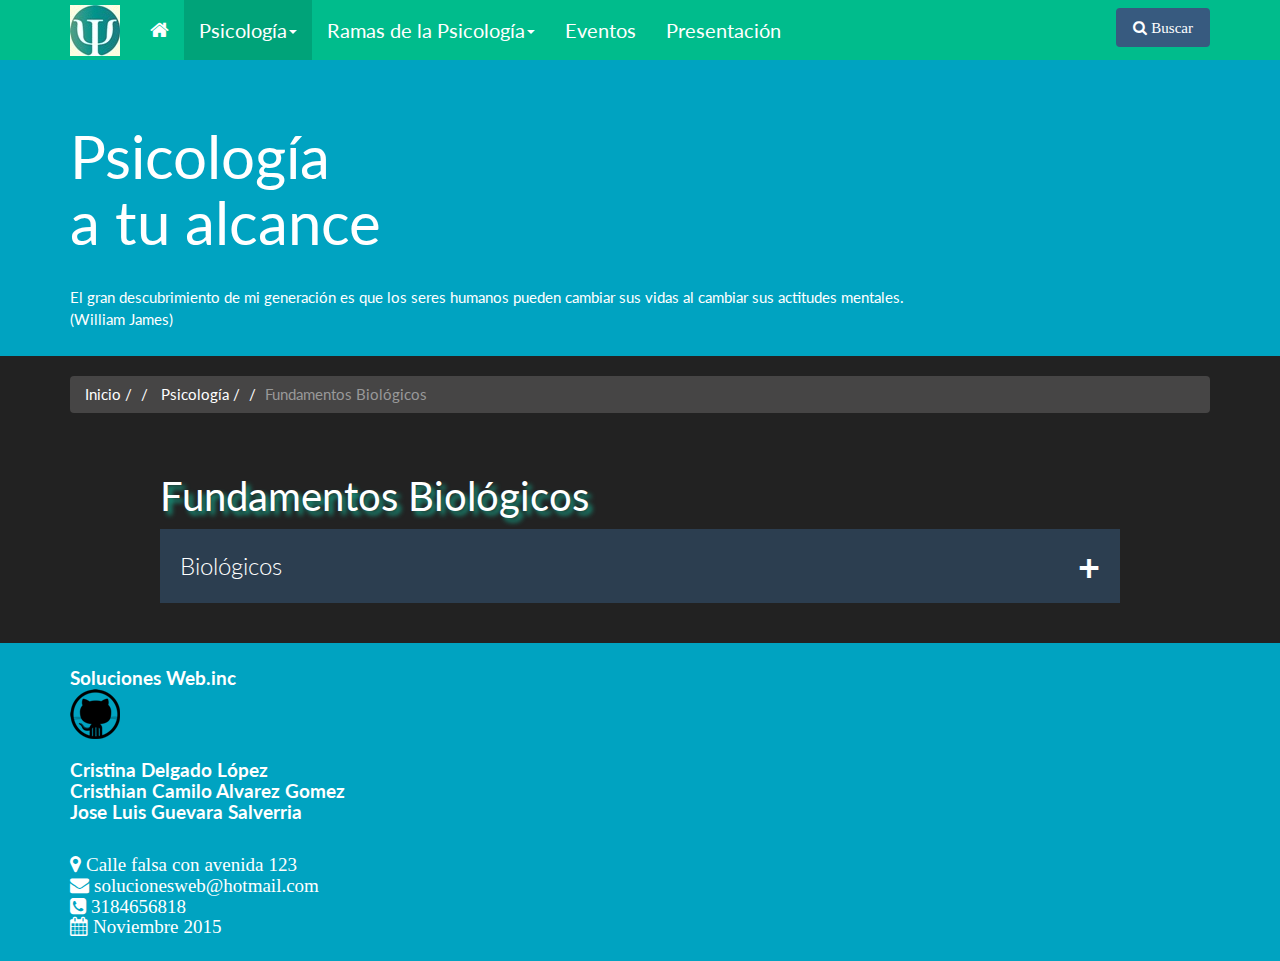
==== vistas/Psicologia/Biologicos.html @ c5c9f01e "detalles" ====
../<!DOCTYPE html>
<html lang="es">
  <head>
    <meta charset="utf-8">
    <meta http-equiv="X-UA-Compatible" content="IE=edge">
    <meta name="viewport" content="width=device-width, initial-scale=1">

    <title>Psicología a tu alcance</title>

    <meta name="description" content="proyecto multimedia">
    <meta name="author" content="Tina, Cristhian, Jose">

    <!--<link href="css/bootstrap.min.css" rel="stylesheet">-->
    <link href="../../css/darly.css" rel="stylesheet">
    <link href="../../css/estilo.css" rel="stylesheet">
    <link href="../../font-awesome/css/font-awesome.min.css" rel="stylesheet">

    <script src="../../js/jquery.min.js"></script>
    <script src="../../js/bootstrap.min.js"></script>
    <script src="../../js/scripts.js"></script>




  </head>
  <body>
  	<header>
  		<nav class="navbar navbar-default navbar-inverse navbar-fixed-top" role="navigation">

  			<div class="container">
				<div class="navbar-header">
					 
					<button type="button" class="navbar-toggle" data-toggle="collapse" data-target="#navegacion-MM">
						 <span class="sr-only">Desplegar/Ocultar Menú</span>
						 <span class="icon-bar"></span>
						 <span class="icon-bar"></span>
						 <span class="icon-bar"></span>
						 <span class="icon-bar"></span>
					</button> 
					<a class="navbar-brand" class="active" href="#"><img style="max-width:100px; margin-top: -15px;" alt="Psicología a tu alcance" src="../../imagenes/este.jpg"></a>
				</div>
				<!--inicio de menu-->

				<div class="collapse navbar-collapse" id="navegacion-MM">
					<ul class="nav navbar-nav">

						<li >
							<a href="../../index.html"><span class= "fa fa-home"></span></a>

						</li>
						
						<li class="dropdown active">
							 <a href="#" class="dropdown-toggle" data-toggle="dropdown">Psicología<strong class="caret"></strong></a>
							<ul class="dropdown-menu">
								<li>
									<a href="Definicion.html">Definición</a>
								</li>
								<li>
									<a href="Historia.html">Fundamentos Históricos</a>
								</li>
								<li class="active">
									<a href="Biologicos.html">Fundamentos Biológicos</a>

								</li>
								<li>
									<a href="Filosoficos.html">Fundamentos Filosóficos</a>
									
								</li>
								<li>
									<a href="Glosario.html">Glosario</a>
									
								</li>

							</ul>
						</li>
						<li class="dropdown">
							 <a href="#" class="dropdown-toggle" data-toggle="dropdown">Ramas de la Psicología<strong class="caret"></strong></a>
							<ul class="dropdown-menu">
								<li>
									<a href="../Ramas/Social.html">Social</a>
								</li>
								
								<li>
									<a href="../Ramas/Educativa.html">Educativa</a>
								</li>
								<li>
									<a href="../Ramas/Clinica.html">Clínica</a>
								</li>
								<li>
									<a href="../Ramas/Organizacional.html">Organizacional</a>
								</li>
							</ul>
						</li>

						<li class="">
							<a href="../Eventos.html">Eventos</a>
						</li>
						<li>
							<a href="../Presentacion.html">Presentación</a>
						</li>

					</ul>
					<form action="../../buscador/buscar.html" class="navbar-form navbar-right" role="search">
						<button type="submit" class="btn btn-primary ">
							<span class= "fa fa-search"> Buscar</span>
						</button>
					</form>
					
				</div>
			</div>

		</nav>


				<!--jumbotron-->
    <section class= "jumbotron1">
    	<div class= "container">
        
				<h1 class="titulo-blog"><br>
					Psicología 
					<br>a tu alcance
				</h1>
				<p>
					<br>
					El gran descubrimiento de mi generación es que los seres humanos pueden cambiar sus vidas al cambiar sus actitudes mentales.
					<br> (William James)
                </p>
               </div>
    </section>


             <!--migas de pan-->
                 <div class="main container"> 
                 	<div class="row">
                 		<section class="posts col-md-12">
                 			<div class="migadepan">
                 				<ol class="breadcrumb">
                 					<li>
             					       <a href="../../index.html">Inicio</a> <span class="divider">/</span>
             				       </li>
             				        <li>
             					       <a href="#">Psicología</a> <span class="divider">/</span>
             				       </li>
             				       <li class="active">Fundamentos Biológicos</li>
             
                 			</div>
                 		</section>
                 	</div>
                 </div>


			
                 <div id="container-main">
             <h1>Fundamentos Biológicos</h1>

           <div class="accordion-container">
               <a href="#" class="accordion-titulo">Biológicos<span class="toggle-icon"></span></a>
               <div class="accordion-content">
                  <img src="http://www.falconmasters.com/elementos-web/acordeon-desplegable-html-css-javascript/" alt=""/>
                  <p style="text-align: justify;">

                    
                   </p>
               </div>  
           </div>    
         
         </div>

                  <!---->
<section class= "jumbotron1">
   <footer>  
   	<div class="container">
   		<div class="row">
   			<div class="col-xs-6">
   				
   			<h4>
   			 <strong>Soluciones Web.inc<br></strong> 
		     <strong> <img alt="holas" src="../../imagenes/blacktocat.png">
          <p>
            <br> Cristina Delgado López
   			    <br> Cristhian Camilo Alvarez Gomez
   			    <br> Jose Luis Guevara Salverria
   			    </p>
   		     </strong>
		     <strong><br> <i class="fa fa-map-marker"> Calle falsa con avenida 123</i></strong>
		     <strong><br> <i class="fa fa-envelope"> solucionesweb@hotmail.com</i> </strong>
		     <strong><br> <i class="fa fa-phone-square"> 3184656818 </i> </strong>
		     <strong><br> <i class="fa fa-calendar"> Noviembre 2015 </i></strong>
	      <br>
      </h4>
	      </div>
   		</div>
   	</div>

   </fotter>
 </section>




      </body>
</html>
---- css/darly.css ----
@import url("https://fonts.googleapis.com/css?family=Lato:400,700,400italic");/*!
 * bootswatch v3.3.5
 * Homepage: http://bootswatch.com
 * Copyright 2012-2015 Thomas Park
 * Licensed under MIT
 * Based on Bootstrap
*//*!
 * Bootstrap v3.3.5 (http://getbootstrap.com)
 * Copyright 2011-2015 Twitter, Inc.
 * Licensed under MIT (https://github.com/twbs/bootstrap/blob/master/LICENSE)
 *//*! normalize.css v3.0.3 | MIT License | github.com/necolas/normalize.css */html{font-family:sans-serif;-ms-text-size-adjust:100%;-webkit-text-size-adjust:100%}body{margin:0}article,aside,details,figcaption,figure,footer,header,hgroup,main,menu,nav,section,summary{display:block}audio,canvas,progress,video{display:inline-block;vertical-align:baseline}audio:not([controls]){display:none;height:0}[hidden],template{display:none}a{background-color:transparent}a:active,a:hover{outline:0}abbr[title]{border-bottom:1px dotted}b,strong{font-weight:bold}dfn{font-style:italic}h1{font-size:2em;margin:0.67em 0}mark{background:#ff0;color:#000}small{font-size:80%}sub,sup{font-size:75%;line-height:0;position:relative;vertical-align:baseline}sup{top:-0.5em}sub{bottom:-0.25em}img{border:0}svg:not(:root){overflow:hidden}figure{margin:1em 40px}hr{-webkit-box-sizing:content-box;-moz-box-sizing:content-box;box-sizing:content-box;height:0}pre{overflow:auto}code,kbd,pre,samp{font-family:monospace, monospace;font-size:1em}button,input,optgroup,select,textarea{color:inherit;font:inherit;margin:0}button{overflow:visible}button,select{text-transform:none}button,html input[type="button"],input[type="reset"],input[type="submit"]{-webkit-appearance:button;cursor:pointer}button[disabled],html input[disabled]{cursor:default}button::-moz-focus-inner,input::-moz-focus-inner{border:0;padding:0}input{line-height:normal}input[type="checkbox"],input[type="radio"]{-webkit-box-sizing:border-box;-moz-box-sizing:border-box;box-sizing:border-box;padding:0}input[type="number"]::-webkit-inner-spin-button,input[type="number"]::-webkit-outer-spin-button{height:auto}input[type="search"]{-webkit-appearance:textfield;-webkit-box-sizing:content-box;-moz-box-sizing:content-box;box-sizing:content-box}input[type="search"]::-webkit-search-cancel-button,input[type="search"]::-webkit-search-decoration{-webkit-appearance:none}fieldset{border:1px solid #c0c0c0;margin:0 2px;padding:0.35em 0.625em 0.75em}legend{border:0;padding:0}textarea{overflow:auto}optgroup{font-weight:bold}table{border-collapse:collapse;border-spacing:0}td,th{padding:0}/*! Source: https://github.com/h5bp/html5-boilerplate/blob/master/src/css/main.css */@media print{*,*:before,*:after{background:transparent !important;color:#000 !important;-webkit-box-shadow:none !important;box-shadow:none !important;text-shadow:none !important}a,a:visited{text-decoration:underline}a[href]:after{content:" (" attr(href) ")"}abbr[title]:after{content:" (" attr(title) ")"}a[href^="#"]:after,a[href^="javascript:"]:after{content:""}pre,blockquote{border:1px solid #999;page-break-inside:avoid}thead{display:table-header-group}tr,img{page-break-inside:avoid}img{max-width:100% !important}p,h2,h3{orphans:3;widows:3}h2,h3{page-break-after:avoid}.navbar{display:none}.btn>.caret,.dropup>.btn>.caret{border-top-color:#000 !important}.label{border:1px solid #000}.table{border-collapse:collapse !important}.table td,.table th{background-color:#fff !important}.table-bordered th,.table-bordered td{border:1px solid #ddd !important}}@font-face{font-family:'Glyphicons Halflings';src:url('../fonts/glyphicons-halflings-regular.eot');src:url('../fonts/glyphicons-halflings-regular.eot?#iefix') format('embedded-opentype'),url('../fonts/glyphicons-halflings-regular.woff2') format('woff2'),url('../fonts/glyphicons-halflings-regular.woff') format('woff'),url('../fonts/glyphicons-halflings-regular.ttf') format('truetype'),url('../fonts/glyphicons-halflings-regular.svg#glyphicons_halflingsregular') format('svg')}.glyphicon{position:relative;top:1px;display:inline-block;font-family:'Glyphicons Halflings';font-style:normal;font-weight:normal;line-height:1;-webkit-font-smoothing:antialiased;-moz-osx-font-smoothing:grayscale}.glyphicon-asterisk:before{content:"\2a"}.glyphicon-plus:before{content:"\2b"}.glyphicon-euro:before,.glyphicon-eur:before{content:"\20ac"}.glyphicon-minus:before{content:"\2212"}.glyphicon-cloud:before{content:"\2601"}.glyphicon-envelope:before{content:"\2709"}.glyphicon-pencil:before{content:"\270f"}.glyphicon-glass:before{content:"\e001"}.glyphicon-music:before{content:"\e002"}.glyphicon-search:before{content:"\e003"}.glyphicon-heart:before{content:"\e005"}.glyphicon-star:before{content:"\e006"}.glyphicon-star-empty:before{content:"\e007"}.glyphicon-user:before{content:"\e008"}.glyphicon-film:before{content:"\e009"}.glyphicon-th-large:before{content:"\e010"}.glyphicon-th:before{content:"\e011"}.glyphicon-th-list:before{content:"\e012"}.glyphicon-ok:before{content:"\e013"}.glyphicon-remove:before{content:"\e014"}.glyphicon-zoom-in:before{content:"\e015"}.glyphicon-zoom-out:before{content:"\e016"}.glyphicon-off:before{content:"\e017"}.glyphicon-signal:before{content:"\e018"}.glyphicon-cog:before{content:"\e019"}.glyphicon-trash:before{content:"\e020"}.glyphicon-home:before{content:"\e021"}.glyphicon-file:before{content:"\e022"}.glyphicon-time:before{content:"\e023"}.glyphicon-road:before{content:"\e024"}.glyphicon-download-alt:before{content:"\e025"}.glyphicon-download:before{content:"\e026"}.glyphicon-upload:before{content:"\e027"}.glyphicon-inbox:before{content:"\e028"}.glyphicon-play-circle:before{content:"\e029"}.glyphicon-repeat:before{content:"\e030"}.glyphicon-refresh:before{content:"\e031"}.glyphicon-list-alt:before{content:"\e032"}.glyphicon-lock:before{content:"\e033"}.glyphicon-flag:before{content:"\e034"}.glyphicon-headphones:before{content:"\e035"}.glyphicon-volume-off:before{content:"\e036"}.glyphicon-volume-down:before{content:"\e037"}.glyphicon-volume-up:before{content:"\e038"}.glyphicon-qrcode:before{content:"\e039"}.glyphicon-barcode:before{content:"\e040"}.glyphicon-tag:before{content:"\e041"}.glyphicon-tags:before{content:"\e042"}.glyphicon-book:before{content:"\e043"}.glyphicon-bookmark:before{content:"\e044"}.glyphicon-print:before{content:"\e045"}.glyphicon-camera:before{content:"\e046"}.glyphicon-font:before{content:"\e047"}.glyphicon-bold:before{content:"\e048"}.glyphicon-italic:before{content:"\e049"}.glyphicon-text-height:before{content:"\e050"}.glyphicon-text-width:before{content:"\e051"}.glyphicon-align-left:before{content:"\e052"}.glyphicon-align-center:before{content:"\e053"}.glyphicon-align-right:before{content:"\e054"}.glyphicon-align-justify:before{content:"\e055"}.glyphicon-list:before{content:"\e056"}.glyphicon-indent-left:before{content:"\e057"}.glyphicon-indent-right:before{content:"\e058"}.glyphicon-facetime-video:before{content:"\e059"}.glyphicon-picture:before{content:"\e060"}.glyphicon-map-marker:before{content:"\e062"}.glyphicon-adjust:before{content:"\e063"}.glyphicon-tint:before{content:"\e064"}.glyphicon-edit:before{content:"\e065"}.glyphicon-share:before{content:"\e066"}.glyphicon-check:before{content:"\e067"}.glyphicon-move:before{content:"\e068"}.glyphicon-step-backward:before{content:"\e069"}.glyphicon-fast-backward:before{content:"\e070"}.glyphicon-backward:before{content:"\e071"}.glyphicon-play:before{content:"\e072"}.glyphicon-pause:before{content:"\e073"}.glyphicon-stop:before{content:"\e074"}.glyphicon-forward:before{content:"\e075"}.glyphicon-fast-forward:before{content:"\e076"}.glyphicon-step-forward:before{content:"\e077"}.glyphicon-eject:before{content:"\e078"}.glyphicon-chevron-left:before{content:"\e079"}.glyphicon-chevron-right:before{content:"\e080"}.glyphicon-plus-sign:before{content:"\e081"}.glyphicon-minus-sign:before{content:"\e082"}.glyphicon-remove-sign:before{content:"\e083"}.glyphicon-ok-sign:before{content:"\e084"}.glyphicon-question-sign:before{content:"\e085"}.glyphicon-info-sign:before{content:"\e086"}.glyphicon-screenshot:before{content:"\e087"}.glyphicon-remove-circle:before{content:"\e088"}.glyphicon-ok-circle:before{content:"\e089"}.glyphicon-ban-circle:before{content:"\e090"}.glyphicon-arrow-left:before{content:"\e091"}.glyphicon-arrow-right:before{content:"\e092"}.glyphicon-arrow-up:before{content:"\e093"}.glyphicon-arrow-down:before{content:"\e094"}.glyphicon-share-alt:before{content:"\e095"}.glyphicon-resize-full:before{content:"\e096"}.glyphicon-resize-small:before{content:"\e097"}.glyphicon-exclamation-sign:before{content:"\e101"}.glyphicon-gift:before{content:"\e102"}.glyphicon-leaf:before{content:"\e103"}.glyphicon-fire:before{content:"\e104"}.glyphicon-eye-open:before{content:"\e105"}.glyphicon-eye-close:before{content:"\e106"}.glyphicon-warning-sign:before{content:"\e107"}.glyphicon-plane:before{content:"\e108"}.glyphicon-calendar:before{content:"\e109"}.glyphicon-random:before{content:"\e110"}.glyphicon-comment:before{content:"\e111"}.glyphicon-magnet:before{content:"\e112"}.glyphicon-chevron-up:before{content:"\e113"}.glyphicon-chevron-down:before{content:"\e114"}.glyphicon-retweet:before{content:"\e115"}.glyphicon-shopping-cart:before{content:"\e116"}.glyphicon-folder-close:before{content:"\e117"}.glyphicon-folder-open:before{content:"\e118"}.glyphicon-resize-vertical:before{content:"\e119"}.glyphicon-resize-horizontal:before{content:"\e120"}.glyphicon-hdd:before{content:"\e121"}.glyphicon-bullhorn:before{content:"\e122"}.glyphicon-bell:before{content:"\e123"}.glyphicon-certificate:before{content:"\e124"}.glyphicon-thumbs-up:before{content:"\e125"}.glyphicon-thumbs-down:before{content:"\e126"}.glyphicon-hand-right:before{content:"\e127"}.glyphicon-hand-left:before{content:"\e128"}.glyphicon-hand-up:before{content:"\e129"}.glyphicon-hand-down:before{content:"\e130"}.glyphicon-circle-arrow-right:before{content:"\e131"}.glyphicon-circle-arrow-left:before{content:"\e132"}.glyphicon-circle-arrow-up:before{content:"\e133"}.glyphicon-circle-arrow-down:before{content:"\e134"}.glyphicon-globe:before{content:"\e135"}.glyphicon-wrench:before{content:"\e136"}.glyphicon-tasks:before{content:"\e137"}.glyphicon-filter:before{content:"\e138"}.glyphicon-briefcase:before{content:"\e139"}.glyphicon-fullscreen:before{content:"\e140"}.glyphicon-dashboard:before{content:"\e141"}.glyphicon-paperclip:before{content:"\e142"}.glyphicon-heart-empty:before{content:"\e143"}.glyphicon-link:before{content:"\e144"}.glyphicon-phone:before{content:"\e145"}.glyphicon-pushpin:before{content:"\e146"}.glyphicon-usd:before{content:"\e148"}.glyphicon-gbp:before{content:"\e149"}.glyphicon-sort:before{content:"\e150"}.glyphicon-sort-by-alphabet:before{content:"\e151"}.glyphicon-sort-by-alphabet-alt:before{content:"\e152"}.glyphicon-sort-by-order:before{content:"\e153"}.glyphicon-sort-by-order-alt:before{content:"\e154"}.glyphicon-sort-by-attributes:before{content:"\e155"}.glyphicon-sort-by-attributes-alt:before{content:"\e156"}.glyphicon-unchecked:before{content:"\e157"}.glyphicon-expand:before{content:"\e158"}.glyphicon-collapse-down:before{content:"\e159"}.glyphicon-collapse-up:before{content:"\e160"}.glyphicon-log-in:before{content:"\e161"}.glyphicon-flash:before{content:"\e162"}.glyphicon-log-out:before{content:"\e163"}.glyphicon-new-window:before{content:"\e164"}.glyphicon-record:before{content:"\e165"}.glyphicon-save:before{content:"\e166"}.glyphicon-open:before{content:"\e167"}.glyphicon-saved:before{content:"\e168"}.glyphicon-import:before{content:"\e169"}.glyphicon-export:before{content:"\e170"}.glyphicon-send:before{content:"\e171"}.glyphicon-floppy-disk:before{content:"\e172"}.glyphicon-floppy-saved:before{content:"\e173"}.glyphicon-floppy-remove:before{content:"\e174"}.glyphicon-floppy-save:before{content:"\e175"}.glyphicon-floppy-open:before{content:"\e176"}.glyphicon-credit-card:before{content:"\e177"}.glyphicon-transfer:before{content:"\e178"}.glyphicon-cutlery:before{content:"\e179"}.glyphicon-header:before{content:"\e180"}.glyphicon-compressed:before{content:"\e181"}.glyphicon-earphone:before{content:"\e182"}.glyphicon-phone-alt:before{content:"\e183"}.glyphicon-tower:before{content:"\e184"}.glyphicon-stats:before{content:"\e185"}.glyphicon-sd-video:before{content:"\e186"}.glyphicon-hd-video:before{content:"\e187"}.glyphicon-subtitles:before{content:"\e188"}.glyphicon-sound-stereo:before{content:"\e189"}.glyphicon-sound-dolby:before{content:"\e190"}.glyphicon-sound-5-1:before{content:"\e191"}.glyphicon-sound-6-1:before{content:"\e192"}.glyphicon-sound-7-1:before{content:"\e193"}.glyphicon-copyright-mark:before{content:"\e194"}.glyphicon-registration-mark:before{content:"\e195"}.glyphicon-cloud-download:before{content:"\e197"}.glyphicon-cloud-upload:before{content:"\e198"}.glyphicon-tree-conifer:before{content:"\e199"}.glyphicon-tree-deciduous:before{content:"\e200"}.glyphicon-cd:before{content:"\e201"}.glyphicon-save-file:before{content:"\e202"}.glyphicon-open-file:before{content:"\e203"}.glyphicon-level-up:before{content:"\e204"}.glyphicon-copy:before{content:"\e205"}.glyphicon-paste:before{content:"\e206"}.glyphicon-alert:before{content:"\e209"}.glyphicon-equalizer:before{content:"\e210"}.glyphicon-king:before{content:"\e211"}.glyphicon-queen:before{content:"\e212"}.glyphicon-pawn:before{content:"\e213"}.glyphicon-bishop:before{content:"\e214"}.glyphicon-knight:before{content:"\e215"}.glyphicon-baby-formula:before{content:"\e216"}.glyphicon-tent:before{content:"\26fa"}.glyphicon-blackboard:before{content:"\e218"}.glyphicon-bed:before{content:"\e219"}.glyphicon-apple:before{content:"\f8ff"}.glyphicon-erase:before{content:"\e221"}.glyphicon-hourglass:before{content:"\231b"}.glyphicon-lamp:before{content:"\e223"}.glyphicon-duplicate:before{content:"\e224"}.glyphicon-piggy-bank:before{content:"\e225"}.glyphicon-scissors:before{content:"\e226"}.glyphicon-bitcoin:before{content:"\e227"}.glyphicon-btc:before{content:"\e227"}.glyphicon-xbt:before{content:"\e227"}.glyphicon-yen:before{content:"\00a5"}.glyphicon-jpy:before{content:"\00a5"}.glyphicon-ruble:before{content:"\20bd"}.glyphicon-rub:before{content:"\20bd"}.glyphicon-scale:before{content:"\e230"}.glyphicon-ice-lolly:before{content:"\e231"}.glyphicon-ice-lolly-tasted:before{content:"\e232"}.glyphicon-education:before{content:"\e233"}.glyphicon-option-horizontal:before{content:"\e234"}.glyphicon-option-vertical:before{content:"\e235"}.glyphicon-menu-hamburger:before{content:"\e236"}.glyphicon-modal-window:before{content:"\e237"}.glyphicon-oil:before{content:"\e238"}.glyphicon-grain:before{content:"\e239"}.glyphicon-sunglasses:before{content:"\e240"}.glyphicon-text-size:before{content:"\e241"}.glyphicon-text-color:before{content:"\e242"}.glyphicon-text-background:before{content:"\e243"}.glyphicon-object-align-top:before{content:"\e244"}.glyphicon-object-align-bottom:before{content:"\e245"}.glyphicon-object-align-horizontal:before{content:"\e246"}.glyphicon-object-align-left:before{content:"\e247"}.glyphicon-object-align-vertical:before{content:"\e248"}.glyphicon-object-align-right:before{content:"\e249"}.glyphicon-triangle-right:before{content:"\e250"}.glyphicon-triangle-left:before{content:"\e251"}.glyphicon-triangle-bottom:before{content:"\e252"}.glyphicon-triangle-top:before{content:"\e253"}.glyphicon-console:before{content:"\e254"}.glyphicon-superscript:before{content:"\e255"}.glyphicon-subscript:before{content:"\e256"}.glyphicon-menu-left:before{content:"\e257"}.glyphicon-menu-right:before{content:"\e258"}.glyphicon-menu-down:before{content:"\e259"}.glyphicon-menu-up:before{content:"\e260"}*{-webkit-box-sizing:border-box;-moz-box-sizing:border-box;box-sizing:border-box}*:before,*:after{-webkit-box-sizing:border-box;-moz-box-sizing:border-box;box-sizing:border-box}html{font-size:10px;-webkit-tap-highlight-color:rgba(0,0,0,0)}body{font-family:"Lato","Helvetica Neue",Helvetica,Arial,sans-serif;font-size:15px;line-height:1.42857143;color:#ffffff;background-color:#222222}input,button,select,textarea{font-family:inherit;font-size:inherit;line-height:inherit}a{color:#0ce3ac;text-decoration:none}a:hover,a:focus{color:#0ce3ac;text-decoration:underline}a:focus{outline:thin dotted;outline:5px auto -webkit-focus-ring-color;outline-offset:-2px}figure{margin:0}img{vertical-align:middle}.img-responsive,.thumbnail>img,.thumbnail a>img,.carousel-inner>.item>img,.carousel-inner>.item>a>img{display:block;max-width:100%;height:auto}.img-rounded{border-radius:6px}.img-thumbnail{padding:2px;line-height:1.42857143;background-color:#222222;border:1px solid #464545;border-radius:4px;-webkit-transition:all .2s ease-in-out;-o-transition:all .2s ease-in-out;transition:all .2s ease-in-out;display:inline-block;max-width:100%;height:auto}.img-circle{border-radius:50%}hr{margin-top:21px;margin-bottom:21px;border:0;border-top:1px solid #464545}.sr-only{position:absolute;width:1px;height:1px;margin:-1px;padding:0;overflow:hidden;clip:rect(0, 0, 0, 0);border:0}.sr-only-focusable:active,.sr-only-focusable:focus{position:static;width:auto;height:auto;margin:0;overflow:visible;clip:auto}[role="button"]{cursor:pointer}h1,h2,h3,h4,h5,h6,.h1,.h2,.h3,.h4,.h5,.h6{font-family:"Lato","Helvetica Neue",Helvetica,Arial,sans-serif;font-weight:400;line-height:1.1;color:inherit}h1 small,h2 small,h3 small,h4 small,h5 small,h6 small,.h1 small,.h2 small,.h3 small,.h4 small,.h5 small,.h6 small,h1 .small,h2 .small,h3 .small,h4 .small,h5 .small,h6 .small,.h1 .small,.h2 .small,.h3 .small,.h4 .small,.h5 .small,.h6 .small{font-weight:normal;line-height:1;color:#999999}h1,.h1,h2,.h2,h3,.h3{margin-top:21px;margin-bottom:10.5px}h1 small,.h1 small,h2 small,.h2 small,h3 small,.h3 small,h1 .small,.h1 .small,h2 .small,.h2 .small,h3 .small,.h3 .small{font-size:65%}h4,.h4,h5,.h5,h6,.h6{margin-top:10.5px;margin-bottom:10.5px}h4 small,.h4 small,h5 small,.h5 small,h6 small,.h6 small,h4 .small,.h4 .small,h5 .small,.h5 .small,h6 .small,.h6 .small{font-size:75%}h1,.h1{font-size:39px}h2,.h2{font-size:32px}h3,.h3{font-size:26px}h4,.h4{font-size:19px}h5,.h5{font-size:15px}h6,.h6{font-size:13px}p{margin:0 0 10.5px}.lead{margin-bottom:21px;font-size:17px;font-weight:300;line-height:1.4}@media (min-width:768px){.lead{font-size:22.5px}}small,.small{font-size:86%}mark,.mark{background-color:#f39c12;padding:.2em}.text-left{text-align:left}.text-right{text-align:right}.text-center{text-align:center}.text-justify{text-align:justify}.text-nowrap{white-space:nowrap}.text-lowercase{text-transform:lowercase}.text-uppercase{text-transform:uppercase}.text-capitalize{text-transform:capitalize}.text-muted{color:#999999}.text-primary{color:#375a7f}a.text-primary:hover,a.text-primary:focus{color:#28415b}.text-success{color:#ffffff}a.text-success:hover,a.text-success:focus{color:#e6e6e6}.text-info{color:#ffffff}a.text-info:hover,a.text-info:focus{color:#e6e6e6}.text-warning{color:#ffffff}a.text-warning:hover,a.text-warning:focus{color:#e6e6e6}.text-danger{color:#ffffff}a.text-danger:hover,a.text-danger:focus{color:#e6e6e6}.bg-primary{color:#fff;background-color:#375a7f}a.bg-primary:hover,a.bg-primary:focus{background-color:#28415b}.bg-success{background-color:#00bc8c}a.bg-success:hover,a.bg-success:focus{background-color:#008966}.bg-info{background-color:#3498db}a.bg-info:hover,a.bg-info:focus{background-color:#217dbb}.bg-warning{background-color:#f39c12}a.bg-warning:hover,a.bg-warning:focus{background-color:#c87f0a}.bg-danger{background-color:#e74c3c}a.bg-danger:hover,a.bg-danger:focus{background-color:#d62c1a}.page-header{padding-bottom:9.5px;margin:42px 0 21px;border-bottom:1px solid transparent}ul,ol{margin-top:0;margin-bottom:10.5px}ul ul,ol ul,ul ol,ol ol{margin-bottom:0}.list-unstyled{padding-left:0;list-style:none}.list-inline{padding-left:0;list-style:none;margin-left:-5px}.list-inline>li{display:inline-block;padding-left:5px;padding-right:5px}dl{margin-top:0;margin-bottom:21px}dt,dd{line-height:1.42857143}dt{font-weight:bold}dd{margin-left:0}@media (min-width:768px){.dl-horizontal dt{float:left;width:160px;clear:left;text-align:right;overflow:hidden;text-overflow:ellipsis;white-space:nowrap}.dl-horizontal dd{margin-left:180px}}abbr[title],abbr[data-original-title]{cursor:help;border-bottom:1px dotted #999999}.initialism{font-size:90%;text-transform:uppercase}blockquote{padding:10.5px 21px;margin:0 0 21px;font-size:18.75px;border-left:5px solid #464545}blockquote p:last-child,blockquote ul:last-child,blockquote ol:last-child{margin-bottom:0}blockquote footer,blockquote small,blockquote .small{display:block;font-size:80%;line-height:1.42857143;color:#999999}blockquote footer:before,blockquote small:before,blockquote .small:before{content:'\2014 \00A0'}.blockquote-reverse,blockquote.pull-right{padding-right:15px;padding-left:0;border-right:5px solid #464545;border-left:0;text-align:right}.blockquote-reverse footer:before,blockquote.pull-right footer:before,.blockquote-reverse small:before,blockquote.pull-right small:before,.blockquote-reverse .small:before,blockquote.pull-right .small:before{content:''}.blockquote-reverse footer:after,blockquote.pull-right footer:after,.blockquote-reverse small:after,blockquote.pull-right small:after,.blockquote-reverse .small:after,blockquote.pull-right .small:after{content:'\00A0 \2014'}address{margin-bottom:21px;font-style:normal;line-height:1.42857143}code,kbd,pre,samp{font-family:Menlo,Monaco,Consolas,"Courier New",monospace}code{padding:2px 4px;font-size:90%;color:#c7254e;background-color:#f9f2f4;border-radius:4px}kbd{padding:2px 4px;font-size:90%;color:#ffffff;background-color:#333333;border-radius:3px;-webkit-box-shadow:inset 0 -1px 0 rgba(0,0,0,0.25);box-shadow:inset 0 -1px 0 rgba(0,0,0,0.25)}kbd kbd{padding:0;font-size:100%;font-weight:bold;-webkit-box-shadow:none;box-shadow:none}pre{display:block;padding:10px;margin:0 0 10.5px;font-size:14px;line-height:1.42857143;word-break:break-all;word-wrap:break-word;color:#303030;background-color:#ebebeb;border:1px solid #cccccc;border-radius:4px}pre code{padding:0;font-size:inherit;color:inherit;white-space:pre-wrap;background-color:transparent;border-radius:0}.pre-scrollable{max-height:340px;overflow-y:scroll}.container{margin-right:auto;margin-left:auto;padding-left:15px;padding-right:15px}@media (min-width:768px){.container{width:750px}}@media (min-width:992px){.container{width:970px}}@media (min-width:1200px){.container{width:1170px}}.container-fluid{margin-right:auto;margin-left:auto;padding-left:15px;padding-right:15px}.row{margin-left:-15px;margin-right:-15px}.col-xs-1,.col-sm-1,.col-md-1,.col-lg-1,.col-xs-2,.col-sm-2,.col-md-2,.col-lg-2,.col-xs-3,.col-sm-3,.col-md-3,.col-lg-3,.col-xs-4,.col-sm-4,.col-md-4,.col-lg-4,.col-xs-5,.col-sm-5,.col-md-5,.col-lg-5,.col-xs-6,.col-sm-6,.col-md-6,.col-lg-6,.col-xs-7,.col-sm-7,.col-md-7,.col-lg-7,.col-xs-8,.col-sm-8,.col-md-8,.col-lg-8,.col-xs-9,.col-sm-9,.col-md-9,.col-lg-9,.col-xs-10,.col-sm-10,.col-md-10,.col-lg-10,.col-xs-11,.col-sm-11,.col-md-11,.col-lg-11,.col-xs-12,.col-sm-12,.col-md-12,.col-lg-12{position:relative;min-height:1px;padding-left:15px;padding-right:15px}.col-xs-1,.col-xs-2,.col-xs-3,.col-xs-4,.col-xs-5,.col-xs-6,.col-xs-7,.col-xs-8,.col-xs-9,.col-xs-10,.col-xs-11,.col-xs-12{float:left}.col-xs-12{width:100%}.col-xs-11{width:91.66666667%}.col-xs-10{width:83.33333333%}.col-xs-9{width:75%}.col-xs-8{width:66.66666667%}.col-xs-7{width:58.33333333%}.col-xs-6{width:50%}.col-xs-5{width:41.66666667%}.col-xs-4{width:33.33333333%}.col-xs-3{width:25%}.col-xs-2{width:16.66666667%}.col-xs-1{width:8.33333333%}.col-xs-pull-12{right:100%}.col-xs-pull-11{right:91.66666667%}.col-xs-pull-10{right:83.33333333%}.col-xs-pull-9{right:75%}.col-xs-pull-8{right:66.66666667%}.col-xs-pull-7{right:58.33333333%}.col-xs-pull-6{right:50%}.col-xs-pull-5{right:41.66666667%}.col-xs-pull-4{right:33.33333333%}.col-xs-pull-3{right:25%}.col-xs-pull-2{right:16.66666667%}.col-xs-pull-1{right:8.33333333%}.col-xs-pull-0{right:auto}.col-xs-push-12{left:100%}.col-xs-push-11{left:91.66666667%}.col-xs-push-10{left:83.33333333%}.col-xs-push-9{left:75%}.col-xs-push-8{left:66.66666667%}.col-xs-push-7{left:58.33333333%}.col-xs-push-6{left:50%}.col-xs-push-5{left:41.66666667%}.col-xs-push-4{left:33.33333333%}.col-xs-push-3{left:25%}.col-xs-push-2{left:16.66666667%}.col-xs-push-1{left:8.33333333%}.col-xs-push-0{left:auto}.col-xs-offset-12{margin-left:100%}.col-xs-offset-11{margin-left:91.66666667%}.col-xs-offset-10{margin-left:83.33333333%}.col-xs-offset-9{margin-left:75%}.col-xs-offset-8{margin-left:66.66666667%}.col-xs-offset-7{margin-left:58.33333333%}.col-xs-offset-6{margin-left:50%}.col-xs-offset-5{margin-left:41.66666667%}.col-xs-offset-4{margin-left:33.33333333%}.col-xs-offset-3{margin-left:25%}.col-xs-offset-2{margin-left:16.66666667%}.col-xs-offset-1{margin-left:8.33333333%}.col-xs-offset-0{margin-left:0%}@media (min-width:768px){.col-sm-1,.col-sm-2,.col-sm-3,.col-sm-4,.col-sm-5,.col-sm-6,.col-sm-7,.col-sm-8,.col-sm-9,.col-sm-10,.col-sm-11,.col-sm-12{float:left}.col-sm-12{width:100%}.col-sm-11{width:91.66666667%}.col-sm-10{width:83.33333333%}.col-sm-9{width:75%}.col-sm-8{width:66.66666667%}.col-sm-7{width:58.33333333%}.col-sm-6{width:50%}.col-sm-5{width:41.66666667%}.col-sm-4{width:33.33333333%}.col-sm-3{width:25%}.col-sm-2{width:16.66666667%}.col-sm-1{width:8.33333333%}.col-sm-pull-12{right:100%}.col-sm-pull-11{right:91.66666667%}.col-sm-pull-10{right:83.33333333%}.col-sm-pull-9{right:75%}.col-sm-pull-8{right:66.66666667%}.col-sm-pull-7{right:58.33333333%}.col-sm-pull-6{right:50%}.col-sm-pull-5{right:41.66666667%}.col-sm-pull-4{right:33.33333333%}.col-sm-pull-3{right:25%}.col-sm-pull-2{right:16.66666667%}.col-sm-pull-1{right:8.33333333%}.col-sm-pull-0{right:auto}.col-sm-push-12{left:100%}.col-sm-push-11{left:91.66666667%}.col-sm-push-10{left:83.33333333%}.col-sm-push-9{left:75%}.col-sm-push-8{left:66.66666667%}.col-sm-push-7{left:58.33333333%}.col-sm-push-6{left:50%}.col-sm-push-5{left:41.66666667%}.col-sm-push-4{left:33.33333333%}.col-sm-push-3{left:25%}.col-sm-push-2{left:16.66666667%}.col-sm-push-1{left:8.33333333%}.col-sm-push-0{left:auto}.col-sm-offset-12{margin-left:100%}.col-sm-offset-11{margin-left:91.66666667%}.col-sm-offset-10{margin-left:83.33333333%}.col-sm-offset-9{margin-left:75%}.col-sm-offset-8{margin-left:66.66666667%}.col-sm-offset-7{margin-left:58.33333333%}.col-sm-offset-6{margin-left:50%}.col-sm-offset-5{margin-left:41.66666667%}.col-sm-offset-4{margin-left:33.33333333%}.col-sm-offset-3{margin-left:25%}.col-sm-offset-2{margin-left:16.66666667%}.col-sm-offset-1{margin-left:8.33333333%}.col-sm-offset-0{margin-left:0%}}@media (min-width:992px){.col-md-1,.col-md-2,.col-md-3,.col-md-4,.col-md-5,.col-md-6,.col-md-7,.col-md-8,.col-md-9,.col-md-10,.col-md-11,.col-md-12{float:left}.col-md-12{width:100%}.col-md-11{width:91.66666667%}.col-md-10{width:83.33333333%}.col-md-9{width:75%}.col-md-8{width:66.66666667%}.col-md-7{width:58.33333333%}.col-md-6{width:50%}.col-md-5{width:41.66666667%}.col-md-4{width:33.33333333%}.col-md-3{width:25%}.col-md-2{width:16.66666667%}.col-md-1{width:8.33333333%}.col-md-pull-12{right:100%}.col-md-pull-11{right:91.66666667%}.col-md-pull-10{right:83.33333333%}.col-md-pull-9{right:75%}.col-md-pull-8{right:66.66666667%}.col-md-pull-7{right:58.33333333%}.col-md-pull-6{right:50%}.col-md-pull-5{right:41.66666667%}.col-md-pull-4{right:33.33333333%}.col-md-pull-3{right:25%}.col-md-pull-2{right:16.66666667%}.col-md-pull-1{right:8.33333333%}.col-md-pull-0{right:auto}.col-md-push-12{left:100%}.col-md-push-11{left:91.66666667%}.col-md-push-10{left:83.33333333%}.col-md-push-9{left:75%}.col-md-push-8{left:66.66666667%}.col-md-push-7{left:58.33333333%}.col-md-push-6{left:50%}.col-md-push-5{left:41.66666667%}.col-md-push-4{left:33.33333333%}.col-md-push-3{left:25%}.col-md-push-2{left:16.66666667%}.col-md-push-1{left:8.33333333%}.col-md-push-0{left:auto}.col-md-offset-12{margin-left:100%}.col-md-offset-11{margin-left:91.66666667%}.col-md-offset-10{margin-left:83.33333333%}.col-md-offset-9{margin-left:75%}.col-md-offset-8{margin-left:66.66666667%}.col-md-offset-7{margin-left:58.33333333%}.col-md-offset-6{margin-left:50%}.col-md-offset-5{margin-left:41.66666667%}.col-md-offset-4{margin-left:33.33333333%}.col-md-offset-3{margin-left:25%}.col-md-offset-2{margin-left:16.66666667%}.col-md-offset-1{margin-left:8.33333333%}.col-md-offset-0{margin-left:0%}}@media (min-width:1200px){.col-lg-1,.col-lg-2,.col-lg-3,.col-lg-4,.col-lg-5,.col-lg-6,.col-lg-7,.col-lg-8,.col-lg-9,.col-lg-10,.col-lg-11,.col-lg-12{float:left}.col-lg-12{width:100%}.col-lg-11{width:91.66666667%}.col-lg-10{width:83.33333333%}.col-lg-9{width:75%}.col-lg-8{width:66.66666667%}.col-lg-7{width:58.33333333%}.col-lg-6{width:50%}.col-lg-5{width:41.66666667%}.col-lg-4{width:33.33333333%}.col-lg-3{width:25%}.col-lg-2{width:16.66666667%}.col-lg-1{width:8.33333333%}.col-lg-pull-12{right:100%}.col-lg-pull-11{right:91.66666667%}.col-lg-pull-10{right:83.33333333%}.col-lg-pull-9{right:75%}.col-lg-pull-8{right:66.66666667%}.col-lg-pull-7{right:58.33333333%}.col-lg-pull-6{right:50%}.col-lg-pull-5{right:41.66666667%}.col-lg-pull-4{right:33.33333333%}.col-lg-pull-3{right:25%}.col-lg-pull-2{right:16.66666667%}.col-lg-pull-1{right:8.33333333%}.col-lg-pull-0{right:auto}.col-lg-push-12{left:100%}.col-lg-push-11{left:91.66666667%}.col-lg-push-10{left:83.33333333%}.col-lg-push-9{left:75%}.col-lg-push-8{left:66.66666667%}.col-lg-push-7{left:58.33333333%}.col-lg-push-6{left:50%}.col-lg-push-5{left:41.66666667%}.col-lg-push-4{left:33.33333333%}.col-lg-push-3{left:25%}.col-lg-push-2{left:16.66666667%}.col-lg-push-1{left:8.33333333%}.col-lg-push-0{left:auto}.col-lg-offset-12{margin-left:100%}.col-lg-offset-11{margin-left:91.66666667%}.col-lg-offset-10{margin-left:83.33333333%}.col-lg-offset-9{margin-left:75%}.col-lg-offset-8{margin-left:66.66666667%}.col-lg-offset-7{margin-left:58.33333333%}.col-lg-offset-6{margin-left:50%}.col-lg-offset-5{margin-left:41.66666667%}.col-lg-offset-4{margin-left:33.33333333%}.col-lg-offset-3{margin-left:25%}.col-lg-offset-2{margin-left:16.66666667%}.col-lg-offset-1{margin-left:8.33333333%}.col-lg-offset-0{margin-left:0%}}table{background-color:transparent}caption{padding-top:8px;padding-bottom:8px;color:#999999;text-align:left}th{text-align:left}.table{width:100%;max-width:100%;margin-bottom:21px}.table>thead>tr>th,.table>tbody>tr>th,.table>tfoot>tr>th,.table>thead>tr>td,.table>tbody>tr>td,.table>tfoot>tr>td{padding:8px;line-height:1.42857143;vertical-align:top;border-top:1px solid #464545}.table>thead>tr>th{vertical-align:bottom;border-bottom:2px solid #464545}.table>caption+thead>tr:first-child>th,.table>colgroup+thead>tr:first-child>th,.table>thead:first-child>tr:first-child>th,.table>caption+thead>tr:first-child>td,.table>colgroup+thead>tr:first-child>td,.table>thead:first-child>tr:first-child>td{border-top:0}.table>tbody+tbody{border-top:2px solid #464545}.table .table{background-color:#222222}.table-condensed>thead>tr>th,.table-condensed>tbody>tr>th,.table-condensed>tfoot>tr>th,.table-condensed>thead>tr>td,.table-condensed>tbody>tr>td,.table-condensed>tfoot>tr>td{padding:5px}.table-bordered{border:1px solid #464545}.table-bordered>thead>tr>th,.table-bordered>tbody>tr>th,.table-bordered>tfoot>tr>th,.table-bordered>thead>tr>td,.table-bordered>tbody>tr>td,.table-bordered>tfoot>tr>td{border:1px solid #464545}.table-bordered>thead>tr>th,.table-bordered>thead>tr>td{border-bottom-width:2px}.table-striped>tbody>tr:nth-of-type(odd){background-color:#3d3d3d}.table-hover>tbody>tr:hover{background-color:#464545}table col[class*="col-"]{position:static;float:none;display:table-column}table td[class*="col-"],table th[class*="col-"]{position:static;float:none;display:table-cell}.table>thead>tr>td.active,.table>tbody>tr>td.active,.table>tfoot>tr>td.active,.table>thead>tr>th.active,.table>tbody>tr>th.active,.table>tfoot>tr>th.active,.table>thead>tr.active>td,.table>tbody>tr.active>td,.table>tfoot>tr.active>td,.table>thead>tr.active>th,.table>tbody>tr.active>th,.table>tfoot>tr.active>th{background-color:#464545}.table-hover>tbody>tr>td.active:hover,.table-hover>tbody>tr>th.active:hover,.table-hover>tbody>tr.active:hover>td,.table-hover>tbody>tr:hover>.active,.table-hover>tbody>tr.active:hover>th{background-color:#393838}.table>thead>tr>td.success,.table>tbody>tr>td.success,.table>tfoot>tr>td.success,.table>thead>tr>th.success,.table>tbody>tr>th.success,.table>tfoot>tr>th.success,.table>thead>tr.success>td,.table>tbody>tr.success>td,.table>tfoot>tr.success>td,.table>thead>tr.success>th,.table>tbody>tr.success>th,.table>tfoot>tr.success>th{background-color:#00bc8c}.table-hover>tbody>tr>td.success:hover,.table-hover>tbody>tr>th.success:hover,.table-hover>tbody>tr.success:hover>td,.table-hover>tbody>tr:hover>.success,.table-hover>tbody>tr.success:hover>th{background-color:#00a379}.table>thead>tr>td.info,.table>tbody>tr>td.info,.table>tfoot>tr>td.info,.table>thead>tr>th.info,.table>tbody>tr>th.info,.table>tfoot>tr>th.info,.table>thead>tr.info>td,.table>tbody>tr.info>td,.table>tfoot>tr.info>td,.table>thead>tr.info>th,.table>tbody>tr.info>th,.table>tfoot>tr.info>th{background-color:#3498db}.table-hover>tbody>tr>td.info:hover,.table-hover>tbody>tr>th.info:hover,.table-hover>tbody>tr.info:hover>td,.table-hover>tbody>tr:hover>.info,.table-hover>tbody>tr.info:hover>th{background-color:#258cd1}.table>thead>tr>td.warning,.table>tbody>tr>td.warning,.table>tfoot>tr>td.warning,.table>thead>tr>th.warning,.table>tbody>tr>th.warning,.table>tfoot>tr>th.warning,.table>thead>tr.warning>td,.table>tbody>tr.warning>td,.table>tfoot>tr.warning>td,.table>thead>tr.warning>th,.table>tbody>tr.warning>th,.table>tfoot>tr.warning>th{background-color:#f39c12}.table-hover>tbody>tr>td.warning:hover,.table-hover>tbody>tr>th.warning:hover,.table-hover>tbody>tr.warning:hover>td,.table-hover>tbody>tr:hover>.warning,.table-hover>tbody>tr.warning:hover>th{background-color:#e08e0b}.table>thead>tr>td.danger,.table>tbody>tr>td.danger,.table>tfoot>tr>td.danger,.table>thead>tr>th.danger,.table>tbody>tr>th.danger,.table>tfoot>tr>th.danger,.table>thead>tr.danger>td,.table>tbody>tr.danger>td,.table>tfoot>tr.danger>td,.table>thead>tr.danger>th,.table>tbody>tr.danger>th,.table>tfoot>tr.danger>th{background-color:#e74c3c}.table-hover>tbody>tr>td.danger:hover,.table-hover>tbody>tr>th.danger:hover,.table-hover>tbody>tr.danger:hover>td,.table-hover>tbody>tr:hover>.danger,.table-hover>tbody>tr.danger:hover>th{background-color:#e43725}.table-responsive{overflow-x:auto;min-height:0.01%}@media screen and (max-width:767px){.table-responsive{width:100%;margin-bottom:15.75px;overflow-y:hidden;-ms-overflow-style:-ms-autohiding-scrollbar;border:1px solid #464545}.table-responsive>.table{margin-bottom:0}.table-responsive>.table>thead>tr>th,.table-responsive>.table>tbody>tr>th,.table-responsive>.table>tfoot>tr>th,.table-responsive>.table>thead>tr>td,.table-responsive>.table>tbody>tr>td,.table-responsive>.table>tfoot>tr>td{white-space:nowrap}.table-responsive>.table-bordered{border:0}.table-responsive>.table-bordered>thead>tr>th:first-child,.table-responsive>.table-bordered>tbody>tr>th:first-child,.table-responsive>.table-bordered>tfoot>tr>th:first-child,.table-responsive>.table-bordered>thead>tr>td:first-child,.table-responsive>.table-bordered>tbody>tr>td:first-child,.table-responsive>.table-bordered>tfoot>tr>td:first-child{border-left:0}.table-responsive>.table-bordered>thead>tr>th:last-child,.table-responsive>.table-bordered>tbody>tr>th:last-child,.table-responsive>.table-bordered>tfoot>tr>th:last-child,.table-responsive>.table-bordered>thead>tr>td:last-child,.table-responsive>.table-bordered>tbody>tr>td:last-child,.table-responsive>.table-bordered>tfoot>tr>td:last-child{border-right:0}.table-responsive>.table-bordered>tbody>tr:last-child>th,.table-responsive>.table-bordered>tfoot>tr:last-child>th,.table-responsive>.table-bordered>tbody>tr:last-child>td,.table-responsive>.table-bordered>tfoot>tr:last-child>td{border-bottom:0}}fieldset{padding:0;margin:0;border:0;min-width:0}legend{display:block;width:100%;padding:0;margin-bottom:21px;font-size:22.5px;line-height:inherit;color:#ffffff;border:0;border-bottom:1px solid transparent}label{display:inline-block;max-width:100%;margin-bottom:5px;font-weight:bold}input[type="search"]{-webkit-box-sizing:border-box;-moz-box-sizing:border-box;box-sizing:border-box}input[type="radio"],input[type="checkbox"]{margin:4px 0 0;margin-top:1px \9;line-height:normal}input[type="file"]{display:block}input[type="range"]{display:block;width:100%}select[multiple],select[size]{height:auto}input[type="file"]:focus,input[type="radio"]:focus,input[type="checkbox"]:focus{outline:thin dotted;outline:5px auto -webkit-focus-ring-color;outline-offset:-2px}output{display:block;padding-top:11px;font-size:15px;line-height:1.42857143;color:#464545}.form-control{display:block;width:100%;height:45px;padding:10px 15px;font-size:15px;line-height:1.42857143;color:#464545;background-color:#ffffff;background-image:none;border:1px solid #f1f1f1;border-radius:4px;-webkit-box-shadow:inset 0 1px 1px rgba(0,0,0,0.075);box-shadow:inset 0 1px 1px rgba(0,0,0,0.075);-webkit-transition:border-color ease-in-out .15s,-webkit-box-shadow ease-in-out .15s;-o-transition:border-color ease-in-out .15s,box-shadow ease-in-out .15s;transition:border-color ease-in-out .15s,box-shadow ease-in-out .15s}.form-control:focus{border-color:#ffffff;outline:0;-webkit-box-shadow:inset 0 1px 1px rgba(0,0,0,0.075),0 0 8px rgba(255,255,255,0.6);box-shadow:inset 0 1px 1px rgba(0,0,0,0.075),0 0 8px rgba(255,255,255,0.6)}.form-control::-moz-placeholder{color:#999999;opacity:1}.form-control:-ms-input-placeholder{color:#999999}.form-control::-webkit-input-placeholder{color:#999999}.form-control[disabled],.form-control[readonly],fieldset[disabled] .form-control{background-color:#ebebeb;opacity:1}.form-control[disabled],fieldset[disabled] .form-control{cursor:not-allowed}textarea.form-control{height:auto}input[type="search"]{-webkit-appearance:none}@media screen and (-webkit-min-device-pixel-ratio:0){input[type="date"].form-control,input[type="time"].form-control,input[type="datetime-local"].form-control,input[type="month"].form-control{line-height:45px}input[type="date"].input-sm,input[type="time"].input-sm,input[type="datetime-local"].input-sm,input[type="month"].input-sm,.input-group-sm input[type="date"],.input-group-sm input[type="time"],.input-group-sm input[type="datetime-local"],.input-group-sm input[type="month"]{line-height:35px}input[type="date"].input-lg,input[type="time"].input-lg,input[type="datetime-local"].input-lg,input[type="month"].input-lg,.input-group-lg input[type="date"],.input-group-lg input[type="time"],.input-group-lg input[type="datetime-local"],.input-group-lg input[type="month"]{line-height:66px}}.form-group{margin-bottom:15px}.radio,.checkbox{position:relative;display:block;margin-top:10px;margin-bottom:10px}.radio label,.checkbox label{min-height:21px;padding-left:20px;margin-bottom:0;font-weight:normal;cursor:pointer}.radio input[type="radio"],.radio-inline input[type="radio"],.checkbox input[type="checkbox"],.checkbox-inline input[type="checkbox"]{position:absolute;margin-left:-20px;margin-top:4px \9}.radio+.radio,.checkbox+.checkbox{margin-top:-5px}.radio-inline,.checkbox-inline{position:relative;display:inline-block;padding-left:20px;margin-bottom:0;vertical-align:middle;font-weight:normal;cursor:pointer}.radio-inline+.radio-inline,.checkbox-inline+.checkbox-inline{margin-top:0;margin-left:10px}input[type="radio"][disabled],input[type="checkbox"][disabled],input[type="radio"].disabled,input[type="checkbox"].disabled,fieldset[disabled] input[type="radio"],fieldset[disabled] input[type="checkbox"]{cursor:not-allowed}.radio-inline.disabled,.checkbox-inline.disabled,fieldset[disabled] .radio-inline,fieldset[disabled] .checkbox-inline{cursor:not-allowed}.radio.disabled label,.checkbox.disabled label,fieldset[disabled] .radio label,fieldset[disabled] .checkbox label{cursor:not-allowed}.form-control-static{padding-top:11px;padding-bottom:11px;margin-bottom:0;min-height:36px}.form-control-static.input-lg,.form-control-static.input-sm{padding-left:0;padding-right:0}.input-sm{height:35px;padding:6px 9px;font-size:13px;line-height:1.5;border-radius:3px}select.input-sm{height:35px;line-height:35px}textarea.input-sm,select[multiple].input-sm{height:auto}.form-group-sm .form-control{height:35px;padding:6px 9px;font-size:13px;line-height:1.5;border-radius:3px}.form-group-sm select.form-control{height:35px;line-height:35px}.form-group-sm textarea.form-control,.form-group-sm select[multiple].form-control{height:auto}.form-group-sm .form-control-static{height:35px;min-height:34px;padding:7px 9px;font-size:13px;line-height:1.5}.input-lg{height:66px;padding:18px 27px;font-size:19px;line-height:1.3333333;border-radius:6px}select.input-lg{height:66px;line-height:66px}textarea.input-lg,select[multiple].input-lg{height:auto}.form-group-lg .form-control{height:66px;padding:18px 27px;font-size:19px;line-height:1.3333333;border-radius:6px}.form-group-lg select.form-control{height:66px;line-height:66px}.form-group-lg textarea.form-control,.form-group-lg select[multiple].form-control{height:auto}.form-group-lg .form-control-static{height:66px;min-height:40px;padding:19px 27px;font-size:19px;line-height:1.3333333}.has-feedback{position:relative}.has-feedback .form-control{padding-right:56.25px}.form-control-feedback{position:absolute;top:0;right:0;z-index:2;display:block;width:45px;height:45px;line-height:45px;text-align:center;pointer-events:none}.input-lg+.form-control-feedback,.input-group-lg+.form-control-feedback,.form-group-lg .form-control+.form-control-feedback{width:66px;height:66px;line-height:66px}.input-sm+.form-control-feedback,.input-group-sm+.form-control-feedback,.form-group-sm .form-control+.form-control-feedback{width:35px;height:35px;line-height:35px}.has-success .help-block,.has-success .control-label,.has-success .radio,.has-success .checkbox,.has-success .radio-inline,.has-success .checkbox-inline,.has-success.radio label,.has-success.checkbox label,.has-success.radio-inline label,.has-success.checkbox-inline label{color:#ffffff}.has-success .form-control{border-color:#ffffff;-webkit-box-shadow:inset 0 1px 1px rgba(0,0,0,0.075);box-shadow:inset 0 1px 1px rgba(0,0,0,0.075)}.has-success .form-control:focus{border-color:#e6e6e6;-webkit-box-shadow:inset 0 1px 1px rgba(0,0,0,0.075),0 0 6px #fff;box-shadow:inset 0 1px 1px rgba(0,0,0,0.075),0 0 6px #fff}.has-success .input-group-addon{color:#ffffff;border-color:#ffffff;background-color:#00bc8c}.has-success .form-control-feedback{color:#ffffff}.has-warning .help-block,.has-warning .control-label,.has-warning .radio,.has-warning .checkbox,.has-warning .radio-inline,.has-warning .checkbox-inline,.has-warning.radio label,.has-warning.checkbox label,.has-warning.radio-inline label,.has-warning.checkbox-inline label{color:#ffffff}.has-warning .form-control{border-color:#ffffff;-webkit-box-shadow:inset 0 1px 1px rgba(0,0,0,0.075);box-shadow:inset 0 1px 1px rgba(0,0,0,0.075)}.has-warning .form-control:focus{border-color:#e6e6e6;-webkit-box-shadow:inset 0 1px 1px rgba(0,0,0,0.075),0 0 6px #fff;box-shadow:inset 0 1px 1px rgba(0,0,0,0.075),0 0 6px #fff}.has-warning .input-group-addon{color:#ffffff;border-color:#ffffff;background-color:#f39c12}.has-warning .form-control-feedback{color:#ffffff}.has-error .help-block,.has-error .control-label,.has-error .radio,.has-error .checkbox,.has-error .radio-inline,.has-error .checkbox-inline,.has-error.radio label,.has-error.checkbox label,.has-error.radio-inline label,.has-error.checkbox-inline label{color:#ffffff}.has-error .form-control{border-color:#ffffff;-webkit-box-shadow:inset 0 1px 1px rgba(0,0,0,0.075);box-shadow:inset 0 1px 1px rgba(0,0,0,0.075)}.has-error .form-control:focus{border-color:#e6e6e6;-webkit-box-shadow:inset 0 1px 1px rgba(0,0,0,0.075),0 0 6px #fff;box-shadow:inset 0 1px 1px rgba(0,0,0,0.075),0 0 6px #fff}.has-error .input-group-addon{color:#ffffff;border-color:#ffffff;background-color:#e74c3c}.has-error .form-control-feedback{color:#ffffff}.has-feedback label~.form-control-feedback{top:26px}.has-feedback label.sr-only~.form-control-feedback{top:0}.help-block{display:block;margin-top:5px;margin-bottom:10px;color:#ffffff}@media (min-width:768px){.form-inline .form-group{display:inline-block;margin-bottom:0;vertical-align:middle}.form-inline .form-control{display:inline-block;width:auto;vertical-align:middle}.form-inline .form-control-static{display:inline-block}.form-inline .input-group{display:inline-table;vertical-align:middle}.form-inline .input-group .input-group-addon,.form-inline .input-group .input-group-btn,.form-inline .input-group .form-control{width:auto}.form-inline .input-group>.form-control{width:100%}.form-inline .control-label{margin-bottom:0;vertical-align:middle}.form-inline .radio,.form-inline .checkbox{display:inline-block;margin-top:0;margin-bottom:0;vertical-align:middle}.form-inline .radio label,.form-inline .checkbox label{padding-left:0}.form-inline .radio input[type="radio"],.form-inline .checkbox input[type="checkbox"]{position:relative;margin-left:0}.form-inline .has-feedback .form-control-feedback{top:0}}.form-horizontal .radio,.form-horizontal .checkbox,.form-horizontal .radio-inline,.form-horizontal .checkbox-inline{margin-top:0;margin-bottom:0;padding-top:11px}.form-horizontal .radio,.form-horizontal .checkbox{min-height:32px}.form-horizontal .form-group{margin-left:-15px;margin-right:-15px}@media (min-width:768px){.form-horizontal .control-label{text-align:right;margin-bottom:0;padding-top:11px}}.form-horizontal .has-feedback .form-control-feedback{right:15px}@media (min-width:768px){.form-horizontal .form-group-lg .control-label{padding-top:24.9999994px;font-size:19px}}@media (min-width:768px){.form-horizontal .form-group-sm .control-label{padding-top:7px;font-size:13px}}.btn{display:inline-block;margin-bottom:0;font-weight:normal;text-align:center;vertical-align:middle;-ms-touch-action:manipulation;touch-action:manipulation;cursor:pointer;background-image:none;border:1px solid transparent;white-space:nowrap;padding:10px 15px;font-size:15px;line-height:1.42857143;border-radius:4px;-webkit-user-select:none;-moz-user-select:none;-ms-user-select:none;user-select:none}.btn:focus,.btn:active:focus,.btn.active:focus,.btn.focus,.btn:active.focus,.btn.active.focus{outline:thin dotted;outline:5px auto -webkit-focus-ring-color;outline-offset:-2px}.btn:hover,.btn:focus,.btn.focus{color:#ffffff;text-decoration:none}.btn:active,.btn.active{outline:0;background-image:none;-webkit-box-shadow:inset 0 3px 5px rgba(0,0,0,0.125);box-shadow:inset 0 3px 5px rgba(0,0,0,0.125)}.btn.disabled,.btn[disabled],fieldset[disabled] .btn{cursor:not-allowed;opacity:0.65;filter:alpha(opacity=65);-webkit-box-shadow:none;box-shadow:none}a.btn.disabled,fieldset[disabled] a.btn{pointer-events:none}.btn-default{color:#ffffff;background-color:#464545;border-color:#464545}.btn-default:focus,.btn-default.focus{color:#ffffff;background-color:#2c2c2c;border-color:#060606}.btn-default:hover{color:#ffffff;background-color:#2c2c2c;border-color:#272727}.btn-default:active,.btn-default.active,.open>.dropdown-toggle.btn-default{color:#ffffff;background-color:#2c2c2c;border-color:#272727}.btn-default:active:hover,.btn-default.active:hover,.open>.dropdown-toggle.btn-default:hover,.btn-default:active:focus,.btn-default.active:focus,.open>.dropdown-toggle.btn-default:focus,.btn-default:active.focus,.btn-default.active.focus,.open>.dropdown-toggle.btn-default.focus{color:#ffffff;background-color:#1a1a1a;border-color:#060606}.btn-default:active,.btn-default.active,.open>.dropdown-toggle.btn-default{background-image:none}.btn-default.disabled,.btn-default[disabled],fieldset[disabled] .btn-default,.btn-default.disabled:hover,.btn-default[disabled]:hover,fieldset[disabled] .btn-default:hover,.btn-default.disabled:focus,.btn-default[disabled]:focus,fieldset[disabled] .btn-default:focus,.btn-default.disabled.focus,.btn-default[disabled].focus,fieldset[disabled] .btn-default.focus,.btn-default.disabled:active,.btn-default[disabled]:active,fieldset[disabled] .btn-default:active,.btn-default.disabled.active,.btn-default[disabled].active,fieldset[disabled] .btn-default.active{background-color:#464545;border-color:#464545}.btn-default .badge{color:#464545;background-color:#ffffff}.btn-primary{color:#ffffff;background-color:#375a7f;border-color:#375a7f}.btn-primary:focus,.btn-primary.focus{color:#ffffff;background-color:#28415b;border-color:#101b26}.btn-primary:hover{color:#ffffff;background-color:#28415b;border-color:#253c54}.btn-primary:active,.btn-primary.active,.open>.dropdown-toggle.btn-primary{color:#ffffff;background-color:#28415b;border-color:#253c54}.btn-primary:active:hover,.btn-primary.active:hover,.open>.dropdown-toggle.btn-primary:hover,.btn-primary:active:focus,.btn-primary.active:focus,.open>.dropdown-toggle.btn-primary:focus,.btn-primary:active.focus,.btn-primary.active.focus,.open>.dropdown-toggle.btn-primary.focus{color:#ffffff;background-color:#1d2f43;border-color:#101b26}.btn-primary:active,.btn-primary.active,.open>.dropdown-toggle.btn-primary{background-image:none}.btn-primary.disabled,.btn-primary[disabled],fieldset[disabled] .btn-primary,.btn-primary.disabled:hover,.btn-primary[disabled]:hover,fieldset[disabled] .btn-primary:hover,.btn-primary.disabled:focus,.btn-primary[disabled]:focus,fieldset[disabled] .btn-primary:focus,.btn-primary.disabled.focus,.btn-primary[disabled].focus,fieldset[disabled] .btn-primary.focus,.btn-primary.disabled:active,.btn-primary[disabled]:active,fieldset[disabled] .btn-primary:active,.btn-primary.disabled.active,.btn-primary[disabled].active,fieldset[disabled] .btn-primary.active{background-color:#375a7f;border-color:#375a7f}.btn-primary .badge{color:#375a7f;background-color:#ffffff}.btn-success{color:#ffffff;background-color:#00bc8c;border-color:#00bc8c}.btn-success:focus,.btn-success.focus{color:#ffffff;background-color:#008966;border-color:#003d2d}.btn-success:hover{color:#ffffff;background-color:#008966;border-color:#007f5e}.btn-success:active,.btn-success.active,.open>.dropdown-toggle.btn-success{color:#ffffff;background-color:#008966;border-color:#007f5e}.btn-success:active:hover,.btn-success.active:hover,.open>.dropdown-toggle.btn-success:hover,.btn-success:active:focus,.btn-success.active:focus,.open>.dropdown-toggle.btn-success:focus,.btn-success:active.focus,.btn-success.active.focus,.open>.dropdown-toggle.btn-success.focus{color:#ffffff;background-color:#00654b;border-color:#003d2d}.btn-success:active,.btn-success.active,.open>.dropdown-toggle.btn-success{background-image:none}.btn-success.disabled,.btn-success[disabled],fieldset[disabled] .btn-success,.btn-success.disabled:hover,.btn-success[disabled]:hover,fieldset[disabled] .btn-success:hover,.btn-success.disabled:focus,.btn-success[disabled]:focus,fieldset[disabled] .btn-success:focus,.btn-success.disabled.focus,.btn-success[disabled].focus,fieldset[disabled] .btn-success.focus,.btn-success.disabled:active,.btn-success[disabled]:active,fieldset[disabled] .btn-success:active,.btn-success.disabled.active,.btn-success[disabled].active,fieldset[disabled] .btn-success.active{background-color:#00bc8c;border-color:#00bc8c}.btn-success .badge{color:#00bc8c;background-color:#ffffff}.btn-info{color:#ffffff;background-color:#3498db;border-color:#3498db}.btn-info:focus,.btn-info.focus{color:#ffffff;background-color:#217dbb;border-color:#16527a}.btn-info:hover{color:#ffffff;background-color:#217dbb;border-color:#2077b2}.btn-info:active,.btn-info.active,.open>.dropdown-toggle.btn-info{color:#ffffff;background-color:#217dbb;border-color:#2077b2}.btn-info:active:hover,.btn-info.active:hover,.open>.dropdown-toggle.btn-info:hover,.btn-info:active:focus,.btn-info.active:focus,.open>.dropdown-toggle.btn-info:focus,.btn-info:active.focus,.btn-info.active.focus,.open>.dropdown-toggle.btn-info.focus{color:#ffffff;background-color:#1c699d;border-color:#16527a}.btn-info:active,.btn-info.active,.open>.dropdown-toggle.btn-info{background-image:none}.btn-info.disabled,.btn-info[disabled],fieldset[disabled] .btn-info,.btn-info.disabled:hover,.btn-info[disabled]:hover,fieldset[disabled] .btn-info:hover,.btn-info.disabled:focus,.btn-info[disabled]:focus,fieldset[disabled] .btn-info:focus,.btn-info.disabled.focus,.btn-info[disabled].focus,fieldset[disabled] .btn-info.focus,.btn-info.disabled:active,.btn-info[disabled]:active,fieldset[disabled] .btn-info:active,.btn-info.disabled.active,.btn-info[disabled].active,fieldset[disabled] .btn-info.active{background-color:#3498db;border-color:#3498db}.btn-info .badge{color:#3498db;background-color:#ffffff}.btn-warning{color:#ffffff;background-color:#f39c12;border-color:#f39c12}.btn-warning:focus,.btn-warning.focus{color:#ffffff;background-color:#c87f0a;border-color:#7f5006}.btn-warning:hover{color:#ffffff;background-color:#c87f0a;border-color:#be780a}.btn-warning:active,.btn-warning.active,.open>.dropdown-toggle.btn-warning{color:#ffffff;background-color:#c87f0a;border-color:#be780a}.btn-warning:active:hover,.btn-warning.active:hover,.open>.dropdown-toggle.btn-warning:hover,.btn-warning:active:focus,.btn-warning.active:focus,.open>.dropdown-toggle.btn-warning:focus,.btn-warning:active.focus,.btn-warning.active.focus,.open>.dropdown-toggle.btn-warning.focus{color:#ffffff;background-color:#a66908;border-color:#7f5006}.btn-warning:active,.btn-warning.active,.open>.dropdown-toggle.btn-warning{background-image:none}.btn-warning.disabled,.btn-warning[disabled],fieldset[disabled] .btn-warning,.btn-warning.disabled:hover,.btn-warning[disabled]:hover,fieldset[disabled] .btn-warning:hover,.btn-warning.disabled:focus,.btn-warning[disabled]:focus,fieldset[disabled] .btn-warning:focus,.btn-warning.disabled.focus,.btn-warning[disabled].focus,fieldset[disabled] .btn-warning.focus,.btn-warning.disabled:active,.btn-warning[disabled]:active,fieldset[disabled] .btn-warning:active,.btn-warning.disabled.active,.btn-warning[disabled].active,fieldset[disabled] .btn-warning.active{background-color:#f39c12;border-color:#f39c12}.btn-warning .badge{color:#f39c12;background-color:#ffffff}.btn-danger{color:#ffffff;background-color:#e74c3c;border-color:#e74c3c}.btn-danger:focus,.btn-danger.focus{color:#ffffff;background-color:#d62c1a;border-color:#921e12}.btn-danger:hover{color:#ffffff;background-color:#d62c1a;border-color:#cd2a19}.btn-danger:active,.btn-danger.active,.open>.dropdown-toggle.btn-danger{color:#ffffff;background-color:#d62c1a;border-color:#cd2a19}.btn-danger:active:hover,.btn-danger.active:hover,.open>.dropdown-toggle.btn-danger:hover,.btn-danger:active:focus,.btn-danger.active:focus,.open>.dropdown-toggle.btn-danger:focus,.btn-danger:active.focus,.btn-danger.active.focus,.open>.dropdown-toggle.btn-danger.focus{color:#ffffff;background-color:#b62516;border-color:#921e12}.btn-danger:active,.btn-danger.active,.open>.dropdown-toggle.btn-danger{background-image:none}.btn-danger.disabled,.btn-danger[disabled],fieldset[disabled] .btn-danger,.btn-danger.disabled:hover,.btn-danger[disabled]:hover,fieldset[disabled] .btn-danger:hover,.btn-danger.disabled:focus,.btn-danger[disabled]:focus,fieldset[disabled] .btn-danger:focus,.btn-danger.disabled.focus,.btn-danger[disabled].focus,fieldset[disabled] .btn-danger.focus,.btn-danger.disabled:active,.btn-danger[disabled]:active,fieldset[disabled] .btn-danger:active,.btn-danger.disabled.active,.btn-danger[disabled].active,fieldset[disabled] .btn-danger.active{background-color:#e74c3c;border-color:#e74c3c}.btn-danger .badge{color:#e74c3c;background-color:#ffffff}.btn-link{color:#0ce3ac;font-weight:normal;border-radius:0}.btn-link,.btn-link:active,.btn-link.active,.btn-link[disabled],fieldset[disabled] .btn-link{background-color:transparent;-webkit-box-shadow:none;box-shadow:none}.btn-link,.btn-link:hover,.btn-link:focus,.btn-link:active{border-color:transparent}.btn-link:hover,.btn-link:focus{color:#0ce3ac;text-decoration:underline;background-color:transparent}.btn-link[disabled]:hover,fieldset[disabled] .btn-link:hover,.btn-link[disabled]:focus,fieldset[disabled] .btn-link:focus{color:#999999;text-decoration:none}.btn-lg,.btn-group-lg>.btn{padding:18px 27px;font-size:19px;line-height:1.3333333;border-radius:6px}.btn-sm,.btn-group-sm>.btn{padding:6px 9px;font-size:13px;line-height:1.5;border-radius:3px}.btn-xs,.btn-group-xs>.btn{padding:1px 5px;font-size:13px;line-height:1.5;border-radius:3px}.btn-block{display:block;width:100%}.btn-block+.btn-block{margin-top:5px}input[type="submit"].btn-block,input[type="reset"].btn-block,input[type="button"].btn-block{width:100%}.fade{opacity:0;-webkit-transition:opacity 0.15s linear;-o-transition:opacity 0.15s linear;transition:opacity 0.15s linear}.fade.in{opacity:1}.collapse{display:none}.collapse.in{display:block}tr.collapse.in{display:table-row}tbody.collapse.in{display:table-row-group}.collapsing{position:relative;height:0;overflow:hidden;-webkit-transition-property:height, visibility;-o-transition-property:height, visibility;transition-property:height, visibility;-webkit-transition-duration:0.35s;-o-transition-duration:0.35s;transition-duration:0.35s;-webkit-transition-timing-function:ease;-o-transition-timing-function:ease;transition-timing-function:ease}.caret{display:inline-block;width:0;height:0;margin-left:2px;vertical-align:middle;border-top:4px dashed;border-top:4px solid \9;border-right:4px solid transparent;border-left:4px solid transparent}.dropup,.dropdown{position:relative}.dropdown-toggle:focus{outline:0}.dropdown-menu{position:absolute;top:100%;left:0;z-index:1000;display:none;float:left;min-width:160px;padding:5px 0;margin:2px 0 0;list-style:none;font-size:15px;text-align:left;background-color:#303030;border:1px solid #cccccc;border:1px solid rgba(0,0,0,0.15);border-radius:4px;-webkit-box-shadow:0 6px 12px rgba(0,0,0,0.175);box-shadow:0 6px 12px rgba(0,0,0,0.175);-webkit-background-clip:padding-box;background-clip:padding-box}.dropdown-menu.pull-right{right:0;left:auto}.dropdown-menu .divider{height:1px;margin:9.5px 0;overflow:hidden;background-color:#464545}.dropdown-menu>li>a{display:block;padding:3px 20px;clear:both;font-weight:normal;line-height:1.42857143;color:#ebebeb;white-space:nowrap}.dropdown-menu>li>a:hover,.dropdown-menu>li>a:focus{text-decoration:none;color:#ffffff;background-color:#375a7f}.dropdown-menu>.active>a,.dropdown-menu>.active>a:hover,.dropdown-menu>.active>a:focus{color:#ffffff;text-decoration:none;outline:0;background-color:#375a7f}.dropdown-menu>.disabled>a,.dropdown-menu>.disabled>a:hover,.dropdown-menu>.disabled>a:focus{color:#999999}.dropdown-menu>.disabled>a:hover,.dropdown-menu>.disabled>a:focus{text-decoration:none;background-color:transparent;background-image:none;filter:progid:DXImageTransform.Microsoft.gradient(enabled=false);cursor:not-allowed}.open>.dropdown-menu{display:block}.open>a{outline:0}.dropdown-menu-right{left:auto;right:0}.dropdown-menu-left{left:0;right:auto}.dropdown-header{display:block;padding:3px 20px;font-size:13px;line-height:1.42857143;color:#999999;white-space:nowrap}.dropdown-backdrop{position:fixed;left:0;right:0;bottom:0;top:0;z-index:990}.pull-right>.dropdown-menu{right:0;left:auto}.dropup .caret,.navbar-fixed-bottom .dropdown .caret{border-top:0;border-bottom:4px dashed;border-bottom:4px solid \9;content:""}.dropup .dropdown-menu,.navbar-fixed-bottom .dropdown .dropdown-menu{top:auto;bottom:100%;margin-bottom:2px}@media (min-width:768px){.navbar-right .dropdown-menu{left:auto;right:0}.navbar-right .dropdown-menu-left{left:0;right:auto}}.btn-group,.btn-group-vertical{position:relative;display:inline-block;vertical-align:middle}.btn-group>.btn,.btn-group-vertical>.btn{position:relative;float:left}.btn-group>.btn:hover,.btn-group-vertical>.btn:hover,.btn-group>.btn:focus,.btn-group-vertical>.btn:focus,.btn-group>.btn:active,.btn-group-vertical>.btn:active,.btn-group>.btn.active,.btn-group-vertical>.btn.active{z-index:2}.btn-group .btn+.btn,.btn-group .btn+.btn-group,.btn-group .btn-group+.btn,.btn-group .btn-group+.btn-group{margin-left:-1px}.btn-toolbar{margin-left:-5px}.btn-toolbar .btn,.btn-toolbar .btn-group,.btn-toolbar .input-group{float:left}.btn-toolbar>.btn,.btn-toolbar>.btn-group,.btn-toolbar>.input-group{margin-left:5px}.btn-group>.btn:not(:first-child):not(:last-child):not(.dropdown-toggle){border-radius:0}.btn-group>.btn:first-child{margin-left:0}.btn-group>.btn:first-child:not(:last-child):not(.dropdown-toggle){border-bottom-right-radius:0;border-top-right-radius:0}.btn-group>.btn:last-child:not(:first-child),.btn-group>.dropdown-toggle:not(:first-child){border-bottom-left-radius:0;border-top-left-radius:0}.btn-group>.btn-group{float:left}.btn-group>.btn-group:not(:first-child):not(:last-child)>.btn{border-radius:0}.btn-group>.btn-group:first-child:not(:last-child)>.btn:last-child,.btn-group>.btn-group:first-child:not(:last-child)>.dropdown-toggle{border-bottom-right-radius:0;border-top-right-radius:0}.btn-group>.btn-group:last-child:not(:first-child)>.btn:first-child{border-bottom-left-radius:0;border-top-left-radius:0}.btn-group .dropdown-toggle:active,.btn-group.open .dropdown-toggle{outline:0}.btn-group>.btn+.dropdown-toggle{padding-left:8px;padding-right:8px}.btn-group>.btn-lg+.dropdown-toggle{padding-left:12px;padding-right:12px}.btn-group.open .dropdown-toggle{-webkit-box-shadow:inset 0 3px 5px rgba(0,0,0,0.125);box-shadow:inset 0 3px 5px rgba(0,0,0,0.125)}.btn-group.open .dropdown-toggle.btn-link{-webkit-box-shadow:none;box-shadow:none}.btn .caret{margin-left:0}.btn-lg .caret{border-width:5px 5px 0;border-bottom-width:0}.dropup .btn-lg .caret{border-width:0 5px 5px}.btn-group-vertical>.btn,.btn-group-vertical>.btn-group,.btn-group-vertical>.btn-group>.btn{display:block;float:none;width:100%;max-width:100%}.btn-group-vertical>.btn-group>.btn{float:none}.btn-group-vertical>.btn+.btn,.btn-group-vertical>.btn+.btn-group,.btn-group-vertical>.btn-group+.btn,.btn-group-vertical>.btn-group+.btn-group{margin-top:-1px;margin-left:0}.btn-group-vertical>.btn:not(:first-child):not(:last-child){border-radius:0}.btn-group-vertical>.btn:first-child:not(:last-child){border-top-right-radius:4px;border-bottom-right-radius:0;border-bottom-left-radius:0}.btn-group-vertical>.btn:last-child:not(:first-child){border-bottom-left-radius:4px;border-top-right-radius:0;border-top-left-radius:0}.btn-group-vertical>.btn-group:not(:first-child):not(:last-child)>.btn{border-radius:0}.btn-group-vertical>.btn-group:first-child:not(:last-child)>.btn:last-child,.btn-group-vertical>.btn-group:first-child:not(:last-child)>.dropdown-toggle{border-bottom-right-radius:0;border-bottom-left-radius:0}.btn-group-vertical>.btn-group:last-child:not(:first-child)>.btn:first-child{border-top-right-radius:0;border-top-left-radius:0}.btn-group-justified{display:table;width:100%;table-layout:fixed;border-collapse:separate}.btn-group-justified>.btn,.btn-group-justified>.btn-group{float:none;display:table-cell;width:1%}.btn-group-justified>.btn-group .btn{width:100%}.btn-group-justified>.btn-group .dropdown-menu{left:auto}[data-toggle="buttons"]>.btn input[type="radio"],[data-toggle="buttons"]>.btn-group>.btn input[type="radio"],[data-toggle="buttons"]>.btn input[type="checkbox"],[data-toggle="buttons"]>.btn-group>.btn input[type="checkbox"]{position:absolute;clip:rect(0, 0, 0, 0);pointer-events:none}.input-group{position:relative;display:table;border-collapse:separate}.input-group[class*="col-"]{float:none;padding-left:0;padding-right:0}.input-group .form-control{position:relative;z-index:2;float:left;width:100%;margin-bottom:0}.input-group-lg>.form-control,.input-group-lg>.input-group-addon,.input-group-lg>.input-group-btn>.btn{height:66px;padding:18px 27px;font-size:19px;line-height:1.3333333;border-radius:6px}select.input-group-lg>.form-control,select.input-group-lg>.input-group-addon,select.input-group-lg>.input-group-btn>.btn{height:66px;line-height:66px}textarea.input-group-lg>.form-control,textarea.input-group-lg>.input-group-addon,textarea.input-group-lg>.input-group-btn>.btn,select[multiple].input-group-lg>.form-control,select[multiple].input-group-lg>.input-group-addon,select[multiple].input-group-lg>.input-group-btn>.btn{height:auto}.input-group-sm>.form-control,.input-group-sm>.input-group-addon,.input-group-sm>.input-group-btn>.btn{height:35px;padding:6px 9px;font-size:13px;line-height:1.5;border-radius:3px}select.input-group-sm>.form-control,select.input-group-sm>.input-group-addon,select.input-group-sm>.input-group-btn>.btn{height:35px;line-height:35px}textarea.input-group-sm>.form-control,textarea.input-group-sm>.input-group-addon,textarea.input-group-sm>.input-group-btn>.btn,select[multiple].input-group-sm>.form-control,select[multiple].input-group-sm>.input-group-addon,select[multiple].input-group-sm>.input-group-btn>.btn{height:auto}.input-group-addon,.input-group-btn,.input-group .form-control{display:table-cell}.input-group-addon:not(:first-child):not(:last-child),.input-group-btn:not(:first-child):not(:last-child),.input-group .form-control:not(:first-child):not(:last-child){border-radius:0}.input-group-addon,.input-group-btn{width:1%;white-space:nowrap;vertical-align:middle}.input-group-addon{padding:10px 15px;font-size:15px;font-weight:normal;line-height:1;color:#464545;text-align:center;background-color:#464545;border:1px solid transparent;border-radius:4px}.input-group-addon.input-sm{padding:6px 9px;font-size:13px;border-radius:3px}.input-group-addon.input-lg{padding:18px 27px;font-size:19px;border-radius:6px}.input-group-addon input[type="radio"],.input-group-addon input[type="checkbox"]{margin-top:0}.input-group .form-control:first-child,.input-group-addon:first-child,.input-group-btn:first-child>.btn,.input-group-btn:first-child>.btn-group>.btn,.input-group-btn:first-child>.dropdown-toggle,.input-group-btn:last-child>.btn:not(:last-child):not(.dropdown-toggle),.input-group-btn:last-child>.btn-group:not(:last-child)>.btn{border-bottom-right-radius:0;border-top-right-radius:0}.input-group-addon:first-child{border-right:0}.input-group .form-control:last-child,.input-group-addon:last-child,.input-group-btn:last-child>.btn,.input-group-btn:last-child>.btn-group>.btn,.input-group-btn:last-child>.dropdown-toggle,.input-group-btn:first-child>.btn:not(:first-child),.input-group-btn:first-child>.btn-group:not(:first-child)>.btn{border-bottom-left-radius:0;border-top-left-radius:0}.input-group-addon:last-child{border-left:0}.input-group-btn{position:relative;font-size:0;white-space:nowrap}.input-group-btn>.btn{position:relative}.input-group-btn>.btn+.btn{margin-left:-1px}.input-group-btn>.btn:hover,.input-group-btn>.btn:focus,.input-group-btn>.btn:active{z-index:2}.input-group-btn:first-child>.btn,.input-group-btn:first-child>.btn-group{margin-right:-1px}.input-group-btn:last-child>.btn,.input-group-btn:last-child>.btn-group{z-index:2;margin-left:-1px}.nav{margin-bottom:0;padding-left:0;list-style:none}.nav>li{position:relative;display:block}.nav>li>a{position:relative;display:block;padding:10px 15px}.nav>li>a:hover,.nav>li>a:focus{text-decoration:none;background-color:#303030}.nav>li.disabled>a{color:#605e5e}.nav>li.disabled>a:hover,.nav>li.disabled>a:focus{color:#605e5e;text-decoration:none;background-color:transparent;cursor:not-allowed}.nav .open>a,.nav .open>a:hover,.nav .open>a:focus{background-color:#303030;border-color:#0ce3ac}.nav .nav-divider{height:1px;margin:9.5px 0;overflow:hidden;background-color:#e5e5e5}.nav>li>a>img{max-width:none}.nav-tabs{border-bottom:1px solid #464545}.nav-tabs>li{float:left;margin-bottom:-1px}.nav-tabs>li>a{margin-right:2px;line-height:1.42857143;border:1px solid transparent;border-radius:4px 4px 0 0}.nav-tabs>li>a:hover{border-color:#464545 #464545 #464545}.nav-tabs>li.active>a,.nav-tabs>li.active>a:hover,.nav-tabs>li.active>a:focus{color:#00bc8c;background-color:#222222;border:1px solid #464545;border-bottom-color:transparent;cursor:default}.nav-tabs.nav-justified{width:100%;border-bottom:0}.nav-tabs.nav-justified>li{float:none}.nav-tabs.nav-justified>li>a{text-align:center;margin-bottom:5px}.nav-tabs.nav-justified>.dropdown .dropdown-menu{top:auto;left:auto}@media (min-width:768px){.nav-tabs.nav-justified>li{display:table-cell;width:1%}.nav-tabs.nav-justified>li>a{margin-bottom:0}}.nav-tabs.nav-justified>li>a{margin-right:0;border-radius:4px}.nav-tabs.nav-justified>.active>a,.nav-tabs.nav-justified>.active>a:hover,.nav-tabs.nav-justified>.active>a:focus{border:1px solid #ebebeb}@media (min-width:768px){.nav-tabs.nav-justified>li>a{border-bottom:1px solid #ebebeb;border-radius:4px 4px 0 0}.nav-tabs.nav-justified>.active>a,.nav-tabs.nav-justified>.active>a:hover,.nav-tabs.nav-justified>.active>a:focus{border-bottom-color:#222222}}.nav-pills>li{float:left}.nav-pills>li>a{border-radius:4px}.nav-pills>li+li{margin-left:2px}.nav-pills>li.active>a,.nav-pills>li.active>a:hover,.nav-pills>li.active>a:focus{color:#ffffff;background-color:#375a7f}.nav-stacked>li{float:none}.nav-stacked>li+li{margin-top:2px;margin-left:0}.nav-justified{width:100%}.nav-justified>li{float:none}.nav-justified>li>a{text-align:center;margin-bottom:5px}.nav-justified>.dropdown .dropdown-menu{top:auto;left:auto}@media (min-width:768px){.nav-justified>li{display:table-cell;width:1%}.nav-justified>li>a{margin-bottom:0}}.nav-tabs-justified{border-bottom:0}.nav-tabs-justified>li>a{margin-right:0;border-radius:4px}.nav-tabs-justified>.active>a,.nav-tabs-justified>.active>a:hover,.nav-tabs-justified>.active>a:focus{border:1px solid #ebebeb}@media (min-width:768px){.nav-tabs-justified>li>a{border-bottom:1px solid #ebebeb;border-radius:4px 4px 0 0}.nav-tabs-justified>.active>a,.nav-tabs-justified>.active>a:hover,.nav-tabs-justified>.active>a:focus{border-bottom-color:#222222}}.tab-content>.tab-pane{display:none}.tab-content>.active{display:block}.nav-tabs .dropdown-menu{margin-top:-1px;border-top-right-radius:0;border-top-left-radius:0}.navbar{position:relative;min-height:60px;margin-bottom:21px;border:1px solid transparent}@media (min-width:768px){.navbar{border-radius:4px}}@media (min-width:768px){.navbar-header{float:left}}.navbar-collapse{overflow-x:visible;padding-right:15px;padding-left:15px;border-top:1px solid transparent;-webkit-box-shadow:inset 0 1px 0 rgba(255,255,255,0.1);box-shadow:inset 0 1px 0 rgba(255,255,255,0.1);-webkit-overflow-scrolling:touch}.navbar-collapse.in{overflow-y:auto}@media (min-width:768px){.navbar-collapse{width:auto;border-top:0;-webkit-box-shadow:none;box-shadow:none}.navbar-collapse.collapse{display:block !important;height:auto !important;padding-bottom:0;overflow:visible !important}.navbar-collapse.in{overflow-y:visible}.navbar-fixed-top .navbar-collapse,.navbar-static-top .navbar-collapse,.navbar-fixed-bottom .navbar-collapse{padding-left:0;padding-right:0}}.navbar-fixed-top .navbar-collapse,.navbar-fixed-bottom .navbar-collapse{max-height:340px}@media (max-device-width:480px) and (orientation:landscape){.navbar-fixed-top .navbar-collapse,.navbar-fixed-bottom .navbar-collapse{max-height:200px}}.container>.navbar-header,.container-fluid>.navbar-header,.container>.navbar-collapse,.container-fluid>.navbar-collapse{margin-right:-15px;margin-left:-15px}@media (min-width:768px){.container>.navbar-header,.container-fluid>.navbar-header,.container>.navbar-collapse,.container-fluid>.navbar-collapse{margin-right:0;margin-left:0}}.navbar-static-top{z-index:1000;border-width:0 0 1px}@media (min-width:768px){.navbar-static-top{border-radius:0}}.navbar-fixed-top,.navbar-fixed-bottom{position:fixed;right:0;left:0;z-index:1030}@media (min-width:768px){.navbar-fixed-top,.navbar-fixed-bottom{border-radius:0}}.navbar-fixed-top{top:0;border-width:0 0 1px}.navbar-fixed-bottom{bottom:0;margin-bottom:0;border-width:1px 0 0}.navbar-brand{float:left;padding:19.5px 15px;font-size:19px;line-height:21px;height:60px}.navbar-brand:hover,.navbar-brand:focus{text-decoration:none}.navbar-brand>img{display:block}@media (min-width:768px){.navbar>.container .navbar-brand,.navbar>.container-fluid .navbar-brand{margin-left:-15px}}.navbar-toggle{position:relative;float:right;margin-right:15px;padding:9px 10px;margin-top:13px;margin-bottom:13px;background-color:transparent;background-image:none;border:1px solid transparent;border-radius:4px}.navbar-toggle:focus{outline:0}.navbar-toggle .icon-bar{display:block;width:22px;height:2px;border-radius:1px}.navbar-toggle .icon-bar+.icon-bar{margin-top:4px}@media (min-width:768px){.navbar-toggle{display:none}}.navbar-nav{margin:9.75px -15px}.navbar-nav>li>a{padding-top:10px;padding-bottom:10px;line-height:21px}@media (max-width:767px){.navbar-nav .open .dropdown-menu{position:static;float:none;width:auto;margin-top:0;background-color:transparent;border:0;-webkit-box-shadow:none;box-shadow:none}.navbar-nav .open .dropdown-menu>li>a,.navbar-nav .open .dropdown-menu .dropdown-header{padding:5px 15px 5px 25px}.navbar-nav .open .dropdown-menu>li>a{line-height:21px}.navbar-nav .open .dropdown-menu>li>a:hover,.navbar-nav .open .dropdown-menu>li>a:focus{background-image:none}}@media (min-width:768px){.navbar-nav{float:left;margin:0}.navbar-nav>li{float:left}.navbar-nav>li>a{padding-top:19.5px;padding-bottom:19.5px}}.navbar-form{margin-left:-15px;margin-right:-15px;padding:10px 15px;border-top:1px solid transparent;border-bottom:1px solid transparent;-webkit-box-shadow:inset 0 1px 0 rgba(255,255,255,0.1),0 1px 0 rgba(255,255,255,0.1);box-shadow:inset 0 1px 0 rgba(255,255,255,0.1),0 1px 0 rgba(255,255,255,0.1);margin-top:7.5px;margin-bottom:7.5px}@media (min-width:768px){.navbar-form .form-group{display:inline-block;margin-bottom:0;vertical-align:middle}.navbar-form .form-control{display:inline-block;width:auto;vertical-align:middle}.navbar-form .form-control-static{display:inline-block}.navbar-form .input-group{display:inline-table;vertical-align:middle}.navbar-form .input-group .input-group-addon,.navbar-form .input-group .input-group-btn,.navbar-form .input-group .form-control{width:auto}.navbar-form .input-group>.form-control{width:100%}.navbar-form .control-label{margin-bottom:0;vertical-align:middle}.navbar-form .radio,.navbar-form .checkbox{display:inline-block;margin-top:0;margin-bottom:0;vertical-align:middle}.navbar-form .radio label,.navbar-form .checkbox label{padding-left:0}.navbar-form .radio input[type="radio"],.navbar-form .checkbox input[type="checkbox"]{position:relative;margin-left:0}.navbar-form .has-feedback .form-control-feedback{top:0}}@media (max-width:767px){.navbar-form .form-group{margin-bottom:5px}.navbar-form .form-group:last-child{margin-bottom:0}}@media (min-width:768px){.navbar-form{width:auto;border:0;margin-left:0;margin-right:0;padding-top:0;padding-bottom:0;-webkit-box-shadow:none;box-shadow:none}}.navbar-nav>li>.dropdown-menu{margin-top:0;border-top-right-radius:0;border-top-left-radius:0}.navbar-fixed-bottom .navbar-nav>li>.dropdown-menu{margin-bottom:0;border-top-right-radius:4px;border-top-left-radius:4px;border-bottom-right-radius:0;border-bottom-left-radius:0}.navbar-btn{margin-top:7.5px;margin-bottom:7.5px}.navbar-btn.btn-sm{margin-top:12.5px;margin-bottom:12.5px}.navbar-btn.btn-xs{margin-top:19px;margin-bottom:19px}.navbar-text{margin-top:19.5px;margin-bottom:19.5px}@media (min-width:768px){.navbar-text{float:left;margin-left:15px;margin-right:15px}}@media (min-width:768px){.navbar-left{float:left !important}.navbar-right{float:right !important;margin-right:-15px}.navbar-right~.navbar-right{margin-right:0}}.navbar-default{background-color:#375a7f;border-color:transparent}.navbar-default .navbar-brand{color:#ffffff}.navbar-default .navbar-brand:hover,.navbar-default .navbar-brand:focus{color:#00bc8c;background-color:transparent}.navbar-default .navbar-text{color:#777777}.navbar-default .navbar-nav>li>a{color:#ffffff}.navbar-default .navbar-nav>li>a:hover,.navbar-default .navbar-nav>li>a:focus{color:#00bc8c;background-color:transparent}.navbar-default .navbar-nav>.active>a,.navbar-default .navbar-nav>.active>a:hover,.navbar-default .navbar-nav>.active>a:focus{color:#ffffff;background-color:#28415b}.navbar-default .navbar-nav>.disabled>a,.navbar-default .navbar-nav>.disabled>a:hover,.navbar-default .navbar-nav>.disabled>a:focus{color:#cccccc;background-color:transparent}.navbar-default .navbar-toggle{border-color:#28415b}.navbar-default .navbar-toggle:hover,.navbar-default .navbar-toggle:focus{background-color:#28415b}.navbar-default .navbar-toggle .icon-bar{background-color:#ffffff}.navbar-default .navbar-collapse,.navbar-default .navbar-form{border-color:transparent}.navbar-default .navbar-nav>.open>a,.navbar-default .navbar-nav>.open>a:hover,.navbar-default .navbar-nav>.open>a:focus{background-color:#28415b;color:#ffffff}@media (max-width:767px){.navbar-default .navbar-nav .open .dropdown-menu>li>a{color:#ffffff}.navbar-default .navbar-nav .open .dropdown-menu>li>a:hover,.navbar-default .navbar-nav .open .dropdown-menu>li>a:focus{color:#00bc8c;background-color:transparent}.navbar-default .navbar-nav .open .dropdown-menu>.active>a,.navbar-default .navbar-nav .open .dropdown-menu>.active>a:hover,.navbar-default .navbar-nav .open .dropdown-menu>.active>a:focus{color:#ffffff;background-color:#28415b}.navbar-default .navbar-nav .open .dropdown-menu>.disabled>a,.navbar-default .navbar-nav .open .dropdown-menu>.disabled>a:hover,.navbar-default .navbar-nav .open .dropdown-menu>.disabled>a:focus{color:#cccccc;background-color:transparent}}.navbar-default .navbar-link{color:#ffffff}.navbar-default .navbar-link:hover{color:#00bc8c}.navbar-default .btn-link{color:#ffffff}.navbar-default .btn-link:hover,.navbar-default .btn-link:focus{color:#00bc8c}.navbar-default .btn-link[disabled]:hover,fieldset[disabled] .navbar-default .btn-link:hover,.navbar-default .btn-link[disabled]:focus,fieldset[disabled] .navbar-default .btn-link:focus{color:#cccccc}.navbar-inverse{background-color:#00bc8c;border-color:transparent}.navbar-inverse .navbar-brand{color:#ffffff}.navbar-inverse .navbar-brand:hover,.navbar-inverse .navbar-brand:focus{color:#375a7f;background-color:transparent}.navbar-inverse .navbar-text{color:#ffffff}.navbar-inverse .navbar-nav>li>a{color:#ffffff}.navbar-inverse .navbar-nav>li>a:hover,.navbar-inverse .navbar-nav>li>a:focus{color:#375a7f;background-color:transparent}.navbar-inverse .navbar-nav>.active>a,.navbar-inverse .navbar-nav>.active>a:hover,.navbar-inverse .navbar-nav>.active>a:focus{color:#ffffff;background-color:#00a379}.navbar-inverse .navbar-nav>.disabled>a,.navbar-inverse .navbar-nav>.disabled>a:hover,.navbar-inverse .navbar-nav>.disabled>a:focus{color:#aaaaaa;background-color:transparent}.navbar-inverse .navbar-toggle{border-color:#008966}.navbar-inverse .navbar-toggle:hover,.navbar-inverse .navbar-toggle:focus{background-color:#008966}.navbar-inverse .navbar-toggle .icon-bar{background-color:#ffffff}.navbar-inverse .navbar-collapse,.navbar-inverse .navbar-form{border-color:#009871}.navbar-inverse .navbar-nav>.open>a,.navbar-inverse .navbar-nav>.open>a:hover,.navbar-inverse .navbar-nav>.open>a:focus{background-color:#00a379;color:#ffffff}@media (max-width:767px){.navbar-inverse .navbar-nav .open .dropdown-menu>.dropdown-header{border-color:transparent}.navbar-inverse .navbar-nav .open .dropdown-menu .divider{background-color:transparent}.navbar-inverse .navbar-nav .open .dropdown-menu>li>a{color:#ffffff}.navbar-inverse .navbar-nav .open .dropdown-menu>li>a:hover,.navbar-inverse .navbar-nav .open .dropdown-menu>li>a:focus{color:#375a7f;background-color:transparent}.navbar-inverse .navbar-nav .open .dropdown-menu>.active>a,.navbar-inverse .navbar-nav .open .dropdown-menu>.active>a:hover,.navbar-inverse .navbar-nav .open .dropdown-menu>.active>a:focus{color:#ffffff;background-color:#00a379}.navbar-inverse .navbar-nav .open .dropdown-menu>.disabled>a,.navbar-inverse .navbar-nav .open .dropdown-menu>.disabled>a:hover,.navbar-inverse .navbar-nav .open .dropdown-menu>.disabled>a:focus{color:#aaaaaa;background-color:transparent}}.navbar-inverse .navbar-link{color:#ffffff}.navbar-inverse .navbar-link:hover{color:#375a7f}.navbar-inverse .btn-link{color:#ffffff}.navbar-inverse .btn-link:hover,.navbar-inverse .btn-link:focus{color:#375a7f}.navbar-inverse .btn-link[disabled]:hover,fieldset[disabled] .navbar-inverse .btn-link:hover,.navbar-inverse .btn-link[disabled]:focus,fieldset[disabled] .navbar-inverse .btn-link:focus{color:#aaaaaa}.breadcrumb{padding:8px 15px;margin-bottom:21px;list-style:none;background-color:#464545;border-radius:4px}.breadcrumb>li{display:inline-block}.breadcrumb>li+li:before{content:"/\00a0";padding:0 5px;color:#ffffff}.breadcrumb>.active{color:#999999}.pagination{display:inline-block;padding-left:0;margin:21px 0;border-radius:4px}.pagination>li{display:inline}.pagination>li>a,.pagination>li>span{position:relative;float:left;padding:10px 15px;line-height:1.42857143;text-decoration:none;color:#ffffff;background-color:#00bc8c;border:1px solid transparent;margin-left:-1px}.pagination>li:first-child>a,.pagination>li:first-child>span{margin-left:0;border-bottom-left-radius:4px;border-top-left-radius:4px}.pagination>li:last-child>a,.pagination>li:last-child>span{border-bottom-right-radius:4px;border-top-right-radius:4px}.pagination>li>a:hover,.pagination>li>span:hover,.pagination>li>a:focus,.pagination>li>span:focus{z-index:3;color:#ffffff;background-color:#00dba3;border-color:transparent}.pagination>.active>a,.pagination>.active>span,.pagination>.active>a:hover,.pagination>.active>span:hover,.pagination>.active>a:focus,.pagination>.active>span:focus{z-index:2;color:#ffffff;background-color:#00dba3;border-color:transparent;cursor:default}.pagination>.disabled>span,.pagination>.disabled>span:hover,.pagination>.disabled>span:focus,.pagination>.disabled>a,.pagination>.disabled>a:hover,.pagination>.disabled>a:focus{color:#ffffff;background-color:#007053;border-color:transparent;cursor:not-allowed}.pagination-lg>li>a,.pagination-lg>li>span{padding:18px 27px;font-size:19px;line-height:1.3333333}.pagination-lg>li:first-child>a,.pagination-lg>li:first-child>span{border-bottom-left-radius:6px;border-top-left-radius:6px}.pagination-lg>li:last-child>a,.pagination-lg>li:last-child>span{border-bottom-right-radius:6px;border-top-right-radius:6px}.pagination-sm>li>a,.pagination-sm>li>span{padding:6px 9px;font-size:13px;line-height:1.5}.pagination-sm>li:first-child>a,.pagination-sm>li:first-child>span{border-bottom-left-radius:3px;border-top-left-radius:3px}.pagination-sm>li:last-child>a,.pagination-sm>li:last-child>span{border-bottom-right-radius:3px;border-top-right-radius:3px}.pager{padding-left:0;margin:21px 0;list-style:none;text-align:center}.pager li{display:inline}.pager li>a,.pager li>span{display:inline-block;padding:5px 14px;background-color:#00bc8c;border:1px solid transparent;border-radius:15px}.pager li>a:hover,.pager li>a:focus{text-decoration:none;background-color:#00dba3}.pager .next>a,.pager .next>span{float:right}.pager .previous>a,.pager .previous>span{float:left}.pager .disabled>a,.pager .disabled>a:hover,.pager .disabled>a:focus,.pager .disabled>span{color:#dddddd;background-color:#00bc8c;cursor:not-allowed}.label{display:inline;padding:.2em .6em .3em;font-size:75%;font-weight:bold;line-height:1;color:#ffffff;text-align:center;white-space:nowrap;vertical-align:baseline;border-radius:.25em}a.label:hover,a.label:focus{color:#ffffff;text-decoration:none;cursor:pointer}.label:empty{display:none}.btn .label{position:relative;top:-1px}.label-default{background-color:#464545}.label-default[href]:hover,.label-default[href]:focus{background-color:#2c2c2c}.label-primary{background-color:#375a7f}.label-primary[href]:hover,.label-primary[href]:focus{background-color:#28415b}.label-success{background-color:#00bc8c}.label-success[href]:hover,.label-success[href]:focus{background-color:#008966}.label-info{background-color:#3498db}.label-info[href]:hover,.label-info[href]:focus{background-color:#217dbb}.label-warning{background-color:#f39c12}.label-warning[href]:hover,.label-warning[href]:focus{background-color:#c87f0a}.label-danger{background-color:#e74c3c}.label-danger[href]:hover,.label-danger[href]:focus{background-color:#d62c1a}.badge{display:inline-block;min-width:10px;padding:3px 7px;font-size:13px;font-weight:bold;color:#ffffff;line-height:1;vertical-align:middle;white-space:nowrap;text-align:center;background-color:#464545;border-radius:10px}.badge:empty{display:none}.btn .badge{position:relative;top:-1px}.btn-xs .badge,.btn-group-xs>.btn .badge{top:0;padding:1px 5px}a.badge:hover,a.badge:focus{color:#ffffff;text-decoration:none;cursor:pointer}.list-group-item.active>.badge,.nav-pills>.active>a>.badge{color:#375a7f;background-color:#ffffff}.list-group-item>.badge{float:right}.list-group-item>.badge+.badge{margin-right:5px}.nav-pills>li>a>.badge{margin-left:3px}.jumbotron{padding-top:30px;padding-bottom:30px;margin-bottom:30px;color:inherit;background-color:#303030}.jumbotron h1,.jumbotron .h1{color:inherit}.jumbotron p{margin-bottom:15px;font-size:23px;font-weight:200}.jumbotron>hr{border-top-color:#161616}.container .jumbotron,.container-fluid .jumbotron{border-radius:6px}.jumbotron .container{max-width:100%}@media screen and (min-width:768px){.jumbotron{padding-top:48px;padding-bottom:48px}.container .jumbotron,.container-fluid .jumbotron{padding-left:60px;padding-right:60px}.jumbotron h1,.jumbotron .h1{font-size:68px}}.thumbnail{display:block;padding:2px;margin-bottom:21px;line-height:1.42857143;background-color:#222222;border:1px solid #464545;border-radius:4px;-webkit-transition:border .2s ease-in-out;-o-transition:border .2s ease-in-out;transition:border .2s ease-in-out}.thumbnail>img,.thumbnail a>img{margin-left:auto;margin-right:auto}a.thumbnail:hover,a.thumbnail:focus,a.thumbnail.active{border-color:#0ce3ac}.thumbnail .caption{padding:9px;color:#ffffff}.alert{padding:15px;margin-bottom:21px;border:1px solid transparent;border-radius:4px}.alert h4{margin-top:0;color:inherit}.alert .alert-link{font-weight:bold}.alert>p,.alert>ul{margin-bottom:0}.alert>p+p{margin-top:5px}.alert-dismissable,.alert-dismissible{padding-right:35px}.alert-dismissable .close,.alert-dismissible .close{position:relative;top:-2px;right:-21px;color:inherit}.alert-success{background-color:#00bc8c;border-color:#00bc8c;color:#ffffff}.alert-success hr{border-top-color:#00a379}.alert-success .alert-link{color:#e6e6e6}.alert-info{background-color:#3498db;border-color:#3498db;color:#ffffff}.alert-info hr{border-top-color:#258cd1}.alert-info .alert-link{color:#e6e6e6}.alert-warning{background-color:#f39c12;border-color:#f39c12;color:#ffffff}.alert-warning hr{border-top-color:#e08e0b}.alert-warning .alert-link{color:#e6e6e6}.alert-danger{background-color:#e74c3c;border-color:#e74c3c;color:#ffffff}.alert-danger hr{border-top-color:#e43725}.alert-danger .alert-link{color:#e6e6e6}@-webkit-keyframes progress-bar-stripes{from{background-position:40px 0}to{background-position:0 0}}@-o-keyframes progress-bar-stripes{from{background-position:40px 0}to{background-position:0 0}}@keyframes progress-bar-stripes{from{background-position:40px 0}to{background-position:0 0}}.progress{overflow:hidden;height:21px;margin-bottom:21px;background-color:#ebebeb;border-radius:4px;-webkit-box-shadow:inset 0 1px 2px rgba(0,0,0,0.1);box-shadow:inset 0 1px 2px rgba(0,0,0,0.1)}.progress-bar{float:left;width:0%;height:100%;font-size:13px;line-height:21px;color:#ffffff;text-align:center;background-color:#375a7f;-webkit-box-shadow:inset 0 -1px 0 rgba(0,0,0,0.15);box-shadow:inset 0 -1px 0 rgba(0,0,0,0.15);-webkit-transition:width 0.6s ease;-o-transition:width 0.6s ease;transition:width 0.6s ease}.progress-striped .progress-bar,.progress-bar-striped{background-image:-webkit-linear-gradient(45deg, rgba(255,255,255,0.15) 25%, transparent 25%, transparent 50%, rgba(255,255,255,0.15) 50%, rgba(255,255,255,0.15) 75%, transparent 75%, transparent);background-image:-o-linear-gradient(45deg, rgba(255,255,255,0.15) 25%, transparent 25%, transparent 50%, rgba(255,255,255,0.15) 50%, rgba(255,255,255,0.15) 75%, transparent 75%, transparent);background-image:linear-gradient(45deg, rgba(255,255,255,0.15) 25%, transparent 25%, transparent 50%, rgba(255,255,255,0.15) 50%, rgba(255,255,255,0.15) 75%, transparent 75%, transparent);-webkit-background-size:40px 40px;background-size:40px 40px}.progress.active .progress-bar,.progress-bar.active{-webkit-animation:progress-bar-stripes 2s linear infinite;-o-animation:progress-bar-stripes 2s linear infinite;animation:progress-bar-stripes 2s linear infinite}.progress-bar-success{background-color:#00bc8c}.progress-striped .progress-bar-success{background-image:-webkit-linear-gradient(45deg, rgba(255,255,255,0.15) 25%, transparent 25%, transparent 50%, rgba(255,255,255,0.15) 50%, rgba(255,255,255,0.15) 75%, transparent 75%, transparent);background-image:-o-linear-gradient(45deg, rgba(255,255,255,0.15) 25%, transparent 25%, transparent 50%, rgba(255,255,255,0.15) 50%, rgba(255,255,255,0.15) 75%, transparent 75%, transparent);background-image:linear-gradient(45deg, rgba(255,255,255,0.15) 25%, transparent 25%, transparent 50%, rgba(255,255,255,0.15) 50%, rgba(255,255,255,0.15) 75%, transparent 75%, transparent)}.progress-bar-info{background-color:#3498db}.progress-striped .progress-bar-info{background-image:-webkit-linear-gradient(45deg, rgba(255,255,255,0.15) 25%, transparent 25%, transparent 50%, rgba(255,255,255,0.15) 50%, rgba(255,255,255,0.15) 75%, transparent 75%, transparent);background-image:-o-linear-gradient(45deg, rgba(255,255,255,0.15) 25%, transparent 25%, transparent 50%, rgba(255,255,255,0.15) 50%, rgba(255,255,255,0.15) 75%, transparent 75%, transparent);background-image:linear-gradient(45deg, rgba(255,255,255,0.15) 25%, transparent 25%, transparent 50%, rgba(255,255,255,0.15) 50%, rgba(255,255,255,0.15) 75%, transparent 75%, transparent)}.progress-bar-warning{background-color:#f39c12}.progress-striped .progress-bar-warning{background-image:-webkit-linear-gradient(45deg, rgba(255,255,255,0.15) 25%, transparent 25%, transparent 50%, rgba(255,255,255,0.15) 50%, rgba(255,255,255,0.15) 75%, transparent 75%, transparent);background-image:-o-linear-gradient(45deg, rgba(255,255,255,0.15) 25%, transparent 25%, transparent 50%, rgba(255,255,255,0.15) 50%, rgba(255,255,255,0.15) 75%, transparent 75%, transparent);background-image:linear-gradient(45deg, rgba(255,255,255,0.15) 25%, transparent 25%, transparent 50%, rgba(255,255,255,0.15) 50%, rgba(255,255,255,0.15) 75%, transparent 75%, transparent)}.progress-bar-danger{background-color:#e74c3c}.progress-striped .progress-bar-danger{background-image:-webkit-linear-gradient(45deg, rgba(255,255,255,0.15) 25%, transparent 25%, transparent 50%, rgba(255,255,255,0.15) 50%, rgba(255,255,255,0.15) 75%, transparent 75%, transparent);background-image:-o-linear-gradient(45deg, rgba(255,255,255,0.15) 25%, transparent 25%, transparent 50%, rgba(255,255,255,0.15) 50%, rgba(255,255,255,0.15) 75%, transparent 75%, transparent);background-image:linear-gradient(45deg, rgba(255,255,255,0.15) 25%, transparent 25%, transparent 50%, rgba(255,255,255,0.15) 50%, rgba(255,255,255,0.15) 75%, transparent 75%, transparent)}.media{margin-top:15px}.media:first-child{margin-top:0}.media,.media-body{zoom:1;overflow:hidden}.media-body{width:10000px}.media-object{display:block}.media-object.img-thumbnail{max-width:none}.media-right,.media>.pull-right{padding-left:10px}.media-left,.media>.pull-left{padding-right:10px}.media-left,.media-right,.media-body{display:table-cell;vertical-align:top}.media-middle{vertical-align:middle}.media-bottom{vertical-align:bottom}.media-heading{margin-top:0;margin-bottom:5px}.media-list{padding-left:0;list-style:none}.list-group{margin-bottom:20px;padding-left:0}.list-group-item{position:relative;display:block;padding:10px 15px;margin-bottom:-1px;background-color:#303030;border:1px solid #464545}.list-group-item:first-child{border-top-right-radius:4px;border-top-left-radius:4px}.list-group-item:last-child{margin-bottom:0;border-bottom-right-radius:4px;border-bottom-left-radius:4px}a.list-group-item,button.list-group-item{color:#0ce3ac}a.list-group-item .list-group-item-heading,button.list-group-item .list-group-item-heading{color:#0bcb9a}a.list-group-item:hover,button.list-group-item:hover,a.list-group-item:focus,button.list-group-item:focus{text-decoration:none;color:#0ce3ac;background-color:transparent}button.list-group-item{width:100%;text-align:left}.list-group-item.disabled,.list-group-item.disabled:hover,.list-group-item.disabled:focus{background-color:#ebebeb;color:#999999;cursor:not-allowed}.list-group-item.disabled .list-group-item-heading,.list-group-item.disabled:hover .list-group-item-heading,.list-group-item.disabled:focus .list-group-item-heading{color:inherit}.list-group-item.disabled .list-group-item-text,.list-group-item.disabled:hover .list-group-item-text,.list-group-item.disabled:focus .list-group-item-text{color:#999999}.list-group-item.active,.list-group-item.active:hover,.list-group-item.active:focus{z-index:2;color:#ffffff;background-color:#375a7f;border-color:#375a7f}.list-group-item.active .list-group-item-heading,.list-group-item.active:hover .list-group-item-heading,.list-group-item.active:focus .list-group-item-heading,.list-group-item.active .list-group-item-heading>small,.list-group-item.active:hover .list-group-item-heading>small,.list-group-item.active:focus .list-group-item-heading>small,.list-group-item.active .list-group-item-heading>.small,.list-group-item.active:hover .list-group-item-heading>.small,.list-group-item.active:focus .list-group-item-heading>.small{color:inherit}.list-group-item.active .list-group-item-text,.list-group-item.active:hover .list-group-item-text,.list-group-item.active:focus .list-group-item-text{color:#a8c0da}.list-group-item-success{color:#ffffff;background-color:#00bc8c}a.list-group-item-success,button.list-group-item-success{color:#ffffff}a.list-group-item-success .list-group-item-heading,button.list-group-item-success .list-group-item-heading{color:inherit}a.list-group-item-success:hover,button.list-group-item-success:hover,a.list-group-item-success:focus,button.list-group-item-success:focus{color:#ffffff;background-color:#00a379}a.list-group-item-success.active,button.list-group-item-success.active,a.list-group-item-success.active:hover,button.list-group-item-success.active:hover,a.list-group-item-success.active:focus,button.list-group-item-success.active:focus{color:#fff;background-color:#ffffff;border-color:#ffffff}.list-group-item-info{color:#ffffff;background-color:#3498db}a.list-group-item-info,button.list-group-item-info{color:#ffffff}a.list-group-item-info .list-group-item-heading,button.list-group-item-info .list-group-item-heading{color:inherit}a.list-group-item-info:hover,button.list-group-item-info:hover,a.list-group-item-info:focus,button.list-group-item-info:focus{color:#ffffff;background-color:#258cd1}a.list-group-item-info.active,button.list-group-item-info.active,a.list-group-item-info.active:hover,button.list-group-item-info.active:hover,a.list-group-item-info.active:focus,button.list-group-item-info.active:focus{color:#fff;background-color:#ffffff;border-color:#ffffff}.list-group-item-warning{color:#ffffff;background-color:#f39c12}a.list-group-item-warning,button.list-group-item-warning{color:#ffffff}a.list-group-item-warning .list-group-item-heading,button.list-group-item-warning .list-group-item-heading{color:inherit}a.list-group-item-warning:hover,button.list-group-item-warning:hover,a.list-group-item-warning:focus,button.list-group-item-warning:focus{color:#ffffff;background-color:#e08e0b}a.list-group-item-warning.active,button.list-group-item-warning.active,a.list-group-item-warning.active:hover,button.list-group-item-warning.active:hover,a.list-group-item-warning.active:focus,button.list-group-item-warning.active:focus{color:#fff;background-color:#ffffff;border-color:#ffffff}.list-group-item-danger{color:#ffffff;background-color:#e74c3c}a.list-group-item-danger,button.list-group-item-danger{color:#ffffff}a.list-group-item-danger .list-group-item-heading,button.list-group-item-danger .list-group-item-heading{color:inherit}a.list-group-item-danger:hover,button.list-group-item-danger:hover,a.list-group-item-danger:focus,button.list-group-item-danger:focus{color:#ffffff;background-color:#e43725}a.list-group-item-danger.active,button.list-group-item-danger.active,a.list-group-item-danger.active:hover,button.list-group-item-danger.active:hover,a.list-group-item-danger.active:focus,button.list-group-item-danger.active:focus{color:#fff;background-color:#ffffff;border-color:#ffffff}.list-group-item-heading{margin-top:0;margin-bottom:5px}.list-group-item-text{margin-bottom:0;line-height:1.3}.panel{margin-bottom:21px;background-color:#303030;border:1px solid transparent;border-radius:4px;-webkit-box-shadow:0 1px 1px rgba(0,0,0,0.05);box-shadow:0 1px 1px rgba(0,0,0,0.05)}.panel-body{padding:15px}.panel-heading{padding:10px 15px;border-bottom:1px solid transparent;border-top-right-radius:3px;border-top-left-radius:3px}.panel-heading>.dropdown .dropdown-toggle{color:inherit}.panel-title{margin-top:0;margin-bottom:0;font-size:17px;color:inherit}.panel-title>a,.panel-title>small,.panel-title>.small,.panel-title>small>a,.panel-title>.small>a{color:inherit}.panel-footer{padding:10px 15px;background-color:#464545;border-top:1px solid #464545;border-bottom-right-radius:3px;border-bottom-left-radius:3px}.panel>.list-group,.panel>.panel-collapse>.list-group{margin-bottom:0}.panel>.list-group .list-group-item,.panel>.panel-collapse>.list-group .list-group-item{border-width:1px 0;border-radius:0}.panel>.list-group:first-child .list-group-item:first-child,.panel>.panel-collapse>.list-group:first-child .list-group-item:first-child{border-top:0;border-top-right-radius:3px;border-top-left-radius:3px}.panel>.list-group:last-child .list-group-item:last-child,.panel>.panel-collapse>.list-group:last-child .list-group-item:last-child{border-bottom:0;border-bottom-right-radius:3px;border-bottom-left-radius:3px}.panel>.panel-heading+.panel-collapse>.list-group .list-group-item:first-child{border-top-right-radius:0;border-top-left-radius:0}.panel-heading+.list-group .list-group-item:first-child{border-top-width:0}.list-group+.panel-footer{border-top-width:0}.panel>.table,.panel>.table-responsive>.table,.panel>.panel-collapse>.table{margin-bottom:0}.panel>.table caption,.panel>.table-responsive>.table caption,.panel>.panel-collapse>.table caption{padding-left:15px;padding-right:15px}.panel>.table:first-child,.panel>.table-responsive:first-child>.table:first-child{border-top-right-radius:3px;border-top-left-radius:3px}.panel>.table:first-child>thead:first-child>tr:first-child,.panel>.table-responsive:first-child>.table:first-child>thead:first-child>tr:first-child,.panel>.table:first-child>tbody:first-child>tr:first-child,.panel>.table-responsive:first-child>.table:first-child>tbody:first-child>tr:first-child{border-top-left-radius:3px;border-top-right-radius:3px}.panel>.table:first-child>thead:first-child>tr:first-child td:first-child,.panel>.table-responsive:first-child>.table:first-child>thead:first-child>tr:first-child td:first-child,.panel>.table:first-child>tbody:first-child>tr:first-child td:first-child,.panel>.table-responsive:first-child>.table:first-child>tbody:first-child>tr:first-child td:first-child,.panel>.table:first-child>thead:first-child>tr:first-child th:first-child,.panel>.table-responsive:first-child>.table:first-child>thead:first-child>tr:first-child th:first-child,.panel>.table:first-child>tbody:first-child>tr:first-child th:first-child,.panel>.table-responsive:first-child>.table:first-child>tbody:first-child>tr:first-child th:first-child{border-top-left-radius:3px}.panel>.table:first-child>thead:first-child>tr:first-child td:last-child,.panel>.table-responsive:first-child>.table:first-child>thead:first-child>tr:first-child td:last-child,.panel>.table:first-child>tbody:first-child>tr:first-child td:last-child,.panel>.table-responsive:first-child>.table:first-child>tbody:first-child>tr:first-child td:last-child,.panel>.table:first-child>thead:first-child>tr:first-child th:last-child,.panel>.table-responsive:first-child>.table:first-child>thead:first-child>tr:first-child th:last-child,.panel>.table:first-child>tbody:first-child>tr:first-child th:last-child,.panel>.table-responsive:first-child>.table:first-child>tbody:first-child>tr:first-child th:last-child{border-top-right-radius:3px}.panel>.table:last-child,.panel>.table-responsive:last-child>.table:last-child{border-bottom-right-radius:3px;border-bottom-left-radius:3px}.panel>.table:last-child>tbody:last-child>tr:last-child,.panel>.table-responsive:last-child>.table:last-child>tbody:last-child>tr:last-child,.panel>.table:last-child>tfoot:last-child>tr:last-child,.panel>.table-responsive:last-child>.table:last-child>tfoot:last-child>tr:last-child{border-bottom-left-radius:3px;border-bottom-right-radius:3px}.panel>.table:last-child>tbody:last-child>tr:last-child td:first-child,.panel>.table-responsive:last-child>.table:last-child>tbody:last-child>tr:last-child td:first-child,.panel>.table:last-child>tfoot:last-child>tr:last-child td:first-child,.panel>.table-responsive:last-child>.table:last-child>tfoot:last-child>tr:last-child td:first-child,.panel>.table:last-child>tbody:last-child>tr:last-child th:first-child,.panel>.table-responsive:last-child>.table:last-child>tbody:last-child>tr:last-child th:first-child,.panel>.table:last-child>tfoot:last-child>tr:last-child th:first-child,.panel>.table-responsive:last-child>.table:last-child>tfoot:last-child>tr:last-child th:first-child{border-bottom-left-radius:3px}.panel>.table:last-child>tbody:last-child>tr:last-child td:last-child,.panel>.table-responsive:last-child>.table:last-child>tbody:last-child>tr:last-child td:last-child,.panel>.table:last-child>tfoot:last-child>tr:last-child td:last-child,.panel>.table-responsive:last-child>.table:last-child>tfoot:last-child>tr:last-child td:last-child,.panel>.table:last-child>tbody:last-child>tr:last-child th:last-child,.panel>.table-responsive:last-child>.table:last-child>tbody:last-child>tr:last-child th:last-child,.panel>.table:last-child>tfoot:last-child>tr:last-child th:last-child,.panel>.table-responsive:last-child>.table:last-child>tfoot:last-child>tr:last-child th:last-child{border-bottom-right-radius:3px}.panel>.panel-body+.table,.panel>.panel-body+.table-responsive,.panel>.table+.panel-body,.panel>.table-responsive+.panel-body{border-top:1px solid #464545}.panel>.table>tbody:first-child>tr:first-child th,.panel>.table>tbody:first-child>tr:first-child td{border-top:0}.panel>.table-bordered,.panel>.table-responsive>.table-bordered{border:0}.panel>.table-bordered>thead>tr>th:first-child,.panel>.table-responsive>.table-bordered>thead>tr>th:first-child,.panel>.table-bordered>tbody>tr>th:first-child,.panel>.table-responsive>.table-bordered>tbody>tr>th:first-child,.panel>.table-bordered>tfoot>tr>th:first-child,.panel>.table-responsive>.table-bordered>tfoot>tr>th:first-child,.panel>.table-bordered>thead>tr>td:first-child,.panel>.table-responsive>.table-bordered>thead>tr>td:first-child,.panel>.table-bordered>tbody>tr>td:first-child,.panel>.table-responsive>.table-bordered>tbody>tr>td:first-child,.panel>.table-bordered>tfoot>tr>td:first-child,.panel>.table-responsive>.table-bordered>tfoot>tr>td:first-child{border-left:0}.panel>.table-bordered>thead>tr>th:last-child,.panel>.table-responsive>.table-bordered>thead>tr>th:last-child,.panel>.table-bordered>tbody>tr>th:last-child,.panel>.table-responsive>.table-bordered>tbody>tr>th:last-child,.panel>.table-bordered>tfoot>tr>th:last-child,.panel>.table-responsive>.table-bordered>tfoot>tr>th:last-child,.panel>.table-bordered>thead>tr>td:last-child,.panel>.table-responsive>.table-bordered>thead>tr>td:last-child,.panel>.table-bordered>tbody>tr>td:last-child,.panel>.table-responsive>.table-bordered>tbody>tr>td:last-child,.panel>.table-bordered>tfoot>tr>td:last-child,.panel>.table-responsive>.table-bordered>tfoot>tr>td:last-child{border-right:0}.panel>.table-bordered>thead>tr:first-child>td,.panel>.table-responsive>.table-bordered>thead>tr:first-child>td,.panel>.table-bordered>tbody>tr:first-child>td,.panel>.table-responsive>.table-bordered>tbody>tr:first-child>td,.panel>.table-bordered>thead>tr:first-child>th,.panel>.table-responsive>.table-bordered>thead>tr:first-child>th,.panel>.table-bordered>tbody>tr:first-child>th,.panel>.table-responsive>.table-bordered>tbody>tr:first-child>th{border-bottom:0}.panel>.table-bordered>tbody>tr:last-child>td,.panel>.table-responsive>.table-bordered>tbody>tr:last-child>td,.panel>.table-bordered>tfoot>tr:last-child>td,.panel>.table-responsive>.table-bordered>tfoot>tr:last-child>td,.panel>.table-bordered>tbody>tr:last-child>th,.panel>.table-responsive>.table-bordered>tbody>tr:last-child>th,.panel>.table-bordered>tfoot>tr:last-child>th,.panel>.table-responsive>.table-bordered>tfoot>tr:last-child>th{border-bottom:0}.panel>.table-responsive{border:0;margin-bottom:0}.panel-group{margin-bottom:21px}.panel-group .panel{margin-bottom:0;border-radius:4px}.panel-group .panel+.panel{margin-top:5px}.panel-group .panel-heading{border-bottom:0}.panel-group .panel-heading+.panel-collapse>.panel-body,.panel-group .panel-heading+.panel-collapse>.list-group{border-top:1px solid #464545}.panel-group .panel-footer{border-top:0}.panel-group .panel-footer+.panel-collapse .panel-body{border-bottom:1px solid #464545}.panel-default{border-color:#464545}.panel-default>.panel-heading{color:#ffffff;background-color:#303030;border-color:#464545}.panel-default>.panel-heading+.panel-collapse>.panel-body{border-top-color:#464545}.panel-default>.panel-heading .badge{color:#303030;background-color:#ffffff}.panel-default>.panel-footer+.panel-collapse>.panel-body{border-bottom-color:#464545}.panel-primary{border-color:#375a7f}.panel-primary>.panel-heading{color:#ffffff;background-color:#375a7f;border-color:#375a7f}.panel-primary>.panel-heading+.panel-collapse>.panel-body{border-top-color:#375a7f}.panel-primary>.panel-heading .badge{color:#375a7f;background-color:#ffffff}.panel-primary>.panel-footer+.panel-collapse>.panel-body{border-bottom-color:#375a7f}.panel-success{border-color:#00bc8c}.panel-success>.panel-heading{color:#ffffff;background-color:#00bc8c;border-color:#00bc8c}.panel-success>.panel-heading+.panel-collapse>.panel-body{border-top-color:#00bc8c}.panel-success>.panel-heading .badge{color:#00bc8c;background-color:#ffffff}.panel-success>.panel-footer+.panel-collapse>.panel-body{border-bottom-color:#00bc8c}.panel-info{border-color:#3498db}.panel-info>.panel-heading{color:#ffffff;background-color:#3498db;border-color:#3498db}.panel-info>.panel-heading+.panel-collapse>.panel-body{border-top-color:#3498db}.panel-info>.panel-heading .badge{color:#3498db;background-color:#ffffff}.panel-info>.panel-footer+.panel-collapse>.panel-body{border-bottom-color:#3498db}.panel-warning{border-color:#f39c12}.panel-warning>.panel-heading{color:#ffffff;background-color:#f39c12;border-color:#f39c12}.panel-warning>.panel-heading+.panel-collapse>.panel-body{border-top-color:#f39c12}.panel-warning>.panel-heading .badge{color:#f39c12;background-color:#ffffff}.panel-warning>.panel-footer+.panel-collapse>.panel-body{border-bottom-color:#f39c12}.panel-danger{border-color:#e74c3c}.panel-danger>.panel-heading{color:#ffffff;background-color:#e74c3c;border-color:#e74c3c}.panel-danger>.panel-heading+.panel-collapse>.panel-body{border-top-color:#e74c3c}.panel-danger>.panel-heading .badge{color:#e74c3c;background-color:#ffffff}.panel-danger>.panel-footer+.panel-collapse>.panel-body{border-bottom-color:#e74c3c}.embed-responsive{position:relative;display:block;height:0;padding:0;overflow:hidden}.embed-responsive .embed-responsive-item,.embed-responsive iframe,.embed-responsive embed,.embed-responsive object,.embed-responsive video{position:absolute;top:0;left:0;bottom:0;height:100%;width:100%;border:0}.embed-responsive-16by9{padding-bottom:56.25%}.embed-responsive-4by3{padding-bottom:75%}.well{min-height:20px;padding:19px;margin-bottom:20px;background-color:#303030;border:1px solid transparent;border-radius:4px;-webkit-box-shadow:inset 0 1px 1px rgba(0,0,0,0.05);box-shadow:inset 0 1px 1px rgba(0,0,0,0.05)}.well blockquote{border-color:#ddd;border-color:rgba(0,0,0,0.15)}.well-lg{padding:24px;border-radius:6px}.well-sm{padding:9px;border-radius:3px}.close{float:right;font-size:22.5px;font-weight:bold;line-height:1;color:#ffffff;text-shadow:none;opacity:0.2;filter:alpha(opacity=20)}.close:hover,.close:focus{color:#ffffff;text-decoration:none;cursor:pointer;opacity:0.5;filter:alpha(opacity=50)}button.close{padding:0;cursor:pointer;background:transparent;border:0;-webkit-appearance:none}.modal-open{overflow:hidden}.modal{display:none;overflow:hidden;position:fixed;top:0;right:0;bottom:0;left:0;z-index:1050;-webkit-overflow-scrolling:touch;outline:0}.modal.fade .modal-dialog{-webkit-transform:translate(0, -25%);-ms-transform:translate(0, -25%);-o-transform:translate(0, -25%);transform:translate(0, -25%);-webkit-transition:-webkit-transform .3s ease-out;-o-transition:-o-transform .3s ease-out;transition:transform .3s ease-out}.modal.in .modal-dialog{-webkit-transform:translate(0, 0);-ms-transform:translate(0, 0);-o-transform:translate(0, 0);transform:translate(0, 0)}.modal-open .modal{overflow-x:hidden;overflow-y:auto}.modal-dialog{position:relative;width:auto;margin:10px}.modal-content{position:relative;background-color:#303030;border:1px solid #999999;border:1px solid rgba(0,0,0,0.2);border-radius:6px;-webkit-box-shadow:0 3px 9px rgba(0,0,0,0.5);box-shadow:0 3px 9px rgba(0,0,0,0.5);-webkit-background-clip:padding-box;background-clip:padding-box;outline:0}.modal-backdrop{position:fixed;top:0;right:0;bottom:0;left:0;z-index:1040;background-color:#000000}.modal-backdrop.fade{opacity:0;filter:alpha(opacity=0)}.modal-backdrop.in{opacity:0.7;filter:alpha(opacity=70)}.modal-header{padding:15px;border-bottom:1px solid #464545;min-height:16.42857143px}.modal-header .close{margin-top:-2px}.modal-title{margin:0;line-height:1.42857143}.modal-body{position:relative;padding:20px}.modal-footer{padding:20px;text-align:right;border-top:1px solid #464545}.modal-footer .btn+.btn{margin-left:5px;margin-bottom:0}.modal-footer .btn-group .btn+.btn{margin-left:-1px}.modal-footer .btn-block+.btn-block{margin-left:0}.modal-scrollbar-measure{position:absolute;top:-9999px;width:50px;height:50px;overflow:scroll}@media (min-width:768px){.modal-dialog{width:600px;margin:30px auto}.modal-content{-webkit-box-shadow:0 5px 15px rgba(0,0,0,0.5);box-shadow:0 5px 15px rgba(0,0,0,0.5)}.modal-sm{width:300px}}@media (min-width:992px){.modal-lg{width:900px}}.tooltip{position:absolute;z-index:1070;display:block;font-family:"Lato","Helvetica Neue",Helvetica,Arial,sans-serif;font-style:normal;font-weight:normal;letter-spacing:normal;line-break:auto;line-height:1.42857143;text-align:left;text-align:start;text-decoration:none;text-shadow:none;text-transform:none;white-space:normal;word-break:normal;word-spacing:normal;word-wrap:normal;font-size:13px;opacity:0;filter:alpha(opacity=0)}.tooltip.in{opacity:0.9;filter:alpha(opacity=90)}.tooltip.top{margin-top:-3px;padding:5px 0}.tooltip.right{margin-left:3px;padding:0 5px}.tooltip.bottom{margin-top:3px;padding:5px 0}.tooltip.left{margin-left:-3px;padding:0 5px}.tooltip-inner{max-width:200px;padding:3px 8px;color:#ffffff;text-align:center;background-color:#000000;border-radius:4px}.tooltip-arrow{position:absolute;width:0;height:0;border-color:transparent;border-style:solid}.tooltip.top .tooltip-arrow{bottom:0;left:50%;margin-left:-5px;border-width:5px 5px 0;border-top-color:#000000}.tooltip.top-left .tooltip-arrow{bottom:0;right:5px;margin-bottom:-5px;border-width:5px 5px 0;border-top-color:#000000}.tooltip.top-right .tooltip-arrow{bottom:0;left:5px;margin-bottom:-5px;border-width:5px 5px 0;border-top-color:#000000}.tooltip.right .tooltip-arrow{top:50%;left:0;margin-top:-5px;border-width:5px 5px 5px 0;border-right-color:#000000}.tooltip.left .tooltip-arrow{top:50%;right:0;margin-top:-5px;border-width:5px 0 5px 5px;border-left-color:#000000}.tooltip.bottom .tooltip-arrow{top:0;left:50%;margin-left:-5px;border-width:0 5px 5px;border-bottom-color:#000000}.tooltip.bottom-left .tooltip-arrow{top:0;right:5px;margin-top:-5px;border-width:0 5px 5px;border-bottom-color:#000000}.tooltip.bottom-right .tooltip-arrow{top:0;left:5px;margin-top:-5px;border-width:0 5px 5px;border-bottom-color:#000000}.popover{position:absolute;top:0;left:0;z-index:1060;display:none;max-width:276px;padding:1px;font-family:"Lato","Helvetica Neue",Helvetica,Arial,sans-serif;font-style:normal;font-weight:normal;letter-spacing:normal;line-break:auto;line-height:1.42857143;text-align:left;text-align:start;text-decoration:none;text-shadow:none;text-transform:none;white-space:normal;word-break:normal;word-spacing:normal;word-wrap:normal;font-size:15px;background-color:#303030;-webkit-background-clip:padding-box;background-clip:padding-box;border:1px solid #999999;border:1px solid rgba(0,0,0,0.2);border-radius:6px;-webkit-box-shadow:0 5px 10px rgba(0,0,0,0.2);box-shadow:0 5px 10px rgba(0,0,0,0.2)}.popover.top{margin-top:-10px}.popover.right{margin-left:10px}.popover.bottom{margin-top:10px}.popover.left{margin-left:-10px}.popover-title{margin:0;padding:8px 14px;font-size:15px;background-color:#282828;border-bottom:1px solid #1c1c1c;border-radius:5px 5px 0 0}.popover-content{padding:9px 14px}.popover>.arrow,.popover>.arrow:after{position:absolute;display:block;width:0;height:0;border-color:transparent;border-style:solid}.popover>.arrow{border-width:11px}.popover>.arrow:after{border-width:10px;content:""}.popover.top>.arrow{left:50%;margin-left:-11px;border-bottom-width:0;border-top-color:#666666;border-top-color:rgba(0,0,0,0.25);bottom:-11px}.popover.top>.arrow:after{content:" ";bottom:1px;margin-left:-10px;border-bottom-width:0;border-top-color:#303030}.popover.right>.arrow{top:50%;left:-11px;margin-top:-11px;border-left-width:0;border-right-color:#666666;border-right-color:rgba(0,0,0,0.25)}.popover.right>.arrow:after{content:" ";left:1px;bottom:-10px;border-left-width:0;border-right-color:#303030}.popover.bottom>.arrow{left:50%;margin-left:-11px;border-top-width:0;border-bottom-color:#666666;border-bottom-color:rgba(0,0,0,0.25);top:-11px}.popover.bottom>.arrow:after{content:" ";top:1px;margin-left:-10px;border-top-width:0;border-bottom-color:#303030}.popover.left>.arrow{top:50%;right:-11px;margin-top:-11px;border-right-width:0;border-left-color:#666666;border-left-color:rgba(0,0,0,0.25)}.popover.left>.arrow:after{content:" ";right:1px;border-right-width:0;border-left-color:#303030;bottom:-10px}.carousel{position:relative}.carousel-inner{position:relative;overflow:hidden;width:100%}.carousel-inner>.item{display:none;position:relative;-webkit-transition:.6s ease-in-out left;-o-transition:.6s ease-in-out left;transition:.6s ease-in-out left}.carousel-inner>.item>img,.carousel-inner>.item>a>img{line-height:1}@media all and (transform-3d),(-webkit-transform-3d){.carousel-inner>.item{-webkit-transition:-webkit-transform .6s ease-in-out;-o-transition:-o-transform .6s ease-in-out;transition:transform .6s ease-in-out;-webkit-backface-visibility:hidden;backface-visibility:hidden;-webkit-perspective:1000px;perspective:1000px}.carousel-inner>.item.next,.carousel-inner>.item.active.right{-webkit-transform:translate3d(100%, 0, 0);transform:translate3d(100%, 0, 0);left:0}.carousel-inner>.item.prev,.carousel-inner>.item.active.left{-webkit-transform:translate3d(-100%, 0, 0);transform:translate3d(-100%, 0, 0);left:0}.carousel-inner>.item.next.left,.carousel-inner>.item.prev.right,.carousel-inner>.item.active{-webkit-transform:translate3d(0, 0, 0);transform:translate3d(0, 0, 0);left:0}}.carousel-inner>.active,.carousel-inner>.next,.carousel-inner>.prev{display:block}.carousel-inner>.active{left:0}.carousel-inner>.next,.carousel-inner>.prev{position:absolute;top:0;width:100%}.carousel-inner>.next{left:100%}.carousel-inner>.prev{left:-100%}.carousel-inner>.next.left,.carousel-inner>.prev.right{left:0}.carousel-inner>.active.left{left:-100%}.carousel-inner>.active.right{left:100%}.carousel-control{position:absolute;top:0;left:0;bottom:0;width:15%;opacity:0.5;filter:alpha(opacity=50);font-size:20px;color:#ffffff;text-align:center;text-shadow:0 1px 2px rgba(0,0,0,0.6)}.carousel-control.left{background-image:-webkit-linear-gradient(left, rgba(0,0,0,0.5) 0, rgba(0,0,0,0.0001) 100%);background-image:-o-linear-gradient(left, rgba(0,0,0,0.5) 0, rgba(0,0,0,0.0001) 100%);background-image:-webkit-gradient(linear, left top, right top, from(rgba(0,0,0,0.5)), to(rgba(0,0,0,0.0001)));background-image:linear-gradient(to right, rgba(0,0,0,0.5) 0, rgba(0,0,0,0.0001) 100%);background-repeat:repeat-x;filter:progid:DXImageTransform.Microsoft.gradient(startColorstr='#80000000', endColorstr='#00000000', GradientType=1)}.carousel-control.right{left:auto;right:0;background-image:-webkit-linear-gradient(left, rgba(0,0,0,0.0001) 0, rgba(0,0,0,0.5) 100%);background-image:-o-linear-gradient(left, rgba(0,0,0,0.0001) 0, rgba(0,0,0,0.5) 100%);background-image:-webkit-gradient(linear, left top, right top, from(rgba(0,0,0,0.0001)), to(rgba(0,0,0,0.5)));background-image:linear-gradient(to right, rgba(0,0,0,0.0001) 0, rgba(0,0,0,0.5) 100%);background-repeat:repeat-x;filter:progid:DXImageTransform.Microsoft.gradient(startColorstr='#00000000', endColorstr='#80000000', GradientType=1)}.carousel-control:hover,.carousel-control:focus{outline:0;color:#ffffff;text-decoration:none;opacity:0.9;filter:alpha(opacity=90)}.carousel-control .icon-prev,.carousel-control .icon-next,.carousel-control .glyphicon-chevron-left,.carousel-control .glyphicon-chevron-right{position:absolute;top:50%;margin-top:-10px;z-index:5;display:inline-block}.carousel-control .icon-prev,.carousel-control .glyphicon-chevron-left{left:50%;margin-left:-10px}.carousel-control .icon-next,.carousel-control .glyphicon-chevron-right{right:50%;margin-right:-10px}.carousel-control .icon-prev,.carousel-control .icon-next{width:20px;height:20px;line-height:1;font-family:serif}.carousel-control .icon-prev:before{content:'\2039'}.carousel-control .icon-next:before{content:'\203a'}.carousel-indicators{position:absolute;bottom:10px;left:50%;z-index:15;width:60%;margin-left:-30%;padding-left:0;list-style:none;text-align:center}.carousel-indicators li{display:inline-block;width:10px;height:10px;margin:1px;text-indent:-999px;border:1px solid #ffffff;border-radius:10px;cursor:pointer;background-color:#000 \9;background-color:rgba(0,0,0,0)}.carousel-indicators .active{margin:0;width:12px;height:12px;background-color:#ffffff}.carousel-caption{position:absolute;left:15%;right:15%;bottom:20px;z-index:10;padding-top:20px;padding-bottom:20px;color:#ffffff;text-align:center;text-shadow:0 1px 2px rgba(0,0,0,0.6)}.carousel-caption .btn{text-shadow:none}@media screen and (min-width:768px){.carousel-control .glyphicon-chevron-left,.carousel-control .glyphicon-chevron-right,.carousel-control .icon-prev,.carousel-control .icon-next{width:30px;height:30px;margin-top:-15px;font-size:30px}.carousel-control .glyphicon-chevron-left,.carousel-control .icon-prev{margin-left:-15px}.carousel-control .glyphicon-chevron-right,.carousel-control .icon-next{margin-right:-15px}.carousel-caption{left:20%;right:20%;padding-bottom:30px}.carousel-indicators{bottom:20px}}.clearfix:before,.clearfix:after,.dl-horizontal dd:before,.dl-horizontal dd:after,.container:before,.container:after,.container-fluid:before,.container-fluid:after,.row:before,.row:after,.form-horizontal .form-group:before,.form-horizontal .form-group:after,.btn-toolbar:before,.btn-toolbar:after,.btn-group-vertical>.btn-group:before,.btn-group-vertical>.btn-group:after,.nav:before,.nav:after,.navbar:before,.navbar:after,.navbar-header:before,.navbar-header:after,.navbar-collapse:before,.navbar-collapse:after,.pager:before,.pager:after,.panel-body:before,.panel-body:after,.modal-footer:before,.modal-footer:after{content:" ";display:table}.clearfix:after,.dl-horizontal dd:after,.container:after,.container-fluid:after,.row:after,.form-horizontal .form-group:after,.btn-toolbar:after,.btn-group-vertical>.btn-group:after,.nav:after,.navbar:after,.navbar-header:after,.navbar-collapse:after,.pager:after,.panel-body:after,.modal-footer:after{clear:both}.center-block{display:block;margin-left:auto;margin-right:auto}.pull-right{float:right !important}.pull-left{float:left !important}.hide{display:none !important}.show{display:block !important}.invisible{visibility:hidden}.text-hide{font:0/0 a;color:transparent;text-shadow:none;background-color:transparent;border:0}.hidden{display:none !important}.affix{position:fixed}@-ms-viewport{width:device-width}.visible-xs,.visible-sm,.visible-md,.visible-lg{display:none !important}.visible-xs-block,.visible-xs-inline,.visible-xs-inline-block,.visible-sm-block,.visible-sm-inline,.visible-sm-inline-block,.visible-md-block,.visible-md-inline,.visible-md-inline-block,.visible-lg-block,.visible-lg-inline,.visible-lg-inline-block{display:none !important}@media (max-width:767px){.visible-xs{display:block !important}table.visible-xs{display:table !important}tr.visible-xs{display:table-row !important}th.visible-xs,td.visible-xs{display:table-cell !important}}@media (max-width:767px){.visible-xs-block{display:block !important}}@media (max-width:767px){.visible-xs-inline{display:inline !important}}@media (max-width:767px){.visible-xs-inline-block{display:inline-block !important}}@media (min-width:768px) and (max-width:991px){.visible-sm{display:block !important}table.visible-sm{display:table !important}tr.visible-sm{display:table-row !important}th.visible-sm,td.visible-sm{display:table-cell !important}}@media (min-width:768px) and (max-width:991px){.visible-sm-block{display:block !important}}@media (min-width:768px) and (max-width:991px){.visible-sm-inline{display:inline !important}}@media (min-width:768px) and (max-width:991px){.visible-sm-inline-block{display:inline-block !important}}@media (min-width:992px) and (max-width:1199px){.visible-md{display:block !important}table.visible-md{display:table !important}tr.visible-md{display:table-row !important}th.visible-md,td.visible-md{display:table-cell !important}}@media (min-width:992px) and (max-width:1199px){.visible-md-block{display:block !important}}@media (min-width:992px) and (max-width:1199px){.visible-md-inline{display:inline !important}}@media (min-width:992px) and (max-width:1199px){.visible-md-inline-block{display:inline-block !important}}@media (min-width:1200px){.visible-lg{display:block !important}table.visible-lg{display:table !important}tr.visible-lg{display:table-row !important}th.visible-lg,td.visible-lg{display:table-cell !important}}@media (min-width:1200px){.visible-lg-block{display:block !important}}@media (min-width:1200px){.visible-lg-inline{display:inline !important}}@media (min-width:1200px){.visible-lg-inline-block{display:inline-block !important}}@media (max-width:767px){.hidden-xs{display:none !important}}@media (min-width:768px) and (max-width:991px){.hidden-sm{display:none !important}}@media (min-width:992px) and (max-width:1199px){.hidden-md{display:none !important}}@media (min-width:1200px){.hidden-lg{display:none !important}}.visible-print{display:none !important}@media print{.visible-print{display:block !important}table.visible-print{display:table !important}tr.visible-print{display:table-row !important}th.visible-print,td.visible-print{display:table-cell !important}}.visible-print-block{display:none !important}@media print{.visible-print-block{display:block !important}}.visible-print-inline{display:none !important}@media print{.visible-print-inline{display:inline !important}}.visible-print-inline-block{display:none !important}@media print{.visible-print-inline-block{display:inline-block !important}}@media print{.hidden-print{display:none !important}}.navbar{border-width:0}.navbar-default .badge{background-color:#fff;color:#375a7f}.navbar-inverse .badge{background-color:#fff;color:#00bc8c}.navbar-brand{line-height:1}.navbar-form .form-control{background-color:white}.navbar-form .form-control:focus{border-color:white}.btn{border-width:2px}.btn:active{-webkit-box-shadow:none;box-shadow:none}.btn-group.open .dropdown-toggle{-webkit-box-shadow:none;box-shadow:none}.text-primary,.text-primary:hover{color:#4673a3}.text-success,.text-success:hover{color:#00bc8c}.text-danger,.text-danger:hover{color:#e74c3c}.text-warning,.text-warning:hover{color:#f39c12}.text-info,.text-info:hover{color:#3498db}table a:not(.btn),.table a:not(.btn){text-decoration:underline}table .dropdown-menu a,.table .dropdown-menu a{text-decoration:none}table .success,.table .success,table .warning,.table .warning,table .danger,.table .danger,table .info,.table .info{color:#fff}table .success>th>a,.table .success>th>a,table .warning>th>a,.table .warning>th>a,table .danger>th>a,.table .danger>th>a,table .info>th>a,.table .info>th>a,table .success>td>a,.table .success>td>a,table .warning>td>a,.table .warning>td>a,table .danger>td>a,.table .danger>td>a,table .info>td>a,.table .info>td>a,table .success>a,.table .success>a,table .warning>a,.table .warning>a,table .danger>a,.table .danger>a,table .info>a,.table .info>a{color:#fff}table>thead>tr>th,.table>thead>tr>th,table>tbody>tr>th,.table>tbody>tr>th,table>tfoot>tr>th,.table>tfoot>tr>th,table>thead>tr>td,.table>thead>tr>td,table>tbody>tr>td,.table>tbody>tr>td,table>tfoot>tr>td,.table>tfoot>tr>td{border:none}table-bordered>thead>tr>th,.table-bordered>thead>tr>th,table-bordered>tbody>tr>th,.table-bordered>tbody>tr>th,table-bordered>tfoot>tr>th,.table-bordered>tfoot>tr>th,table-bordered>thead>tr>td,.table-bordered>thead>tr>td,table-bordered>tbody>tr>td,.table-bordered>tbody>tr>td,table-bordered>tfoot>tr>td,.table-bordered>tfoot>tr>td{border:1px solid #464545}input,textarea{color:#464545}.form-control,input,textarea{border:2px hidden transparent;-webkit-box-shadow:none;box-shadow:none}.form-control:focus,input:focus,textarea:focus{-webkit-box-shadow:none;box-shadow:none}.has-warning .help-block,.has-warning .control-label,.has-warning .radio,.has-warning .checkbox,.has-warning .radio-inline,.has-warning .checkbox-inline,.has-warning.radio label,.has-warning.checkbox label,.has-warning.radio-inline label,.has-warning.checkbox-inline label,.has-warning .form-control-feedback{color:#f39c12}.has-warning .form-control,.has-warning .form-control:focus{-webkit-box-shadow:none;box-shadow:none}.has-warning .input-group-addon{border-color:#f39c12}.has-error .help-block,.has-error .control-label,.has-error .radio,.has-error .checkbox,.has-error .radio-inline,.has-error .checkbox-inline,.has-error.radio label,.has-error.checkbox label,.has-error.radio-inline label,.has-error.checkbox-inline label,.has-error .form-control-feedback{color:#e74c3c}.has-error .form-control,.has-error .form-control:focus{-webkit-box-shadow:none;box-shadow:none}.has-error .input-group-addon{border-color:#e74c3c}.has-success .help-block,.has-success .control-label,.has-success .radio,.has-success .checkbox,.has-success .radio-inline,.has-success .checkbox-inline,.has-success.radio label,.has-success.checkbox label,.has-success.radio-inline label,.has-success.checkbox-inline label,.has-success .form-control-feedback{color:#00bc8c}.has-success .form-control,.has-success .form-control:focus{-webkit-box-shadow:none;box-shadow:none}.has-success .input-group-addon{border-color:#00bc8c}.input-group-addon{color:#ffffff}.nav .open>a,.nav .open>a:hover,.nav .open>a:focus{border-color:#464545}.nav-tabs>li>a,.nav-pills>li>a{color:#fff}.pager a,.pager a:hover{color:#fff}.pager .disabled>a,.pager .disabled>a:hover,.pager .disabled>a:focus,.pager .disabled>span{background-color:#007053}.breadcrumb a{color:#fff}.close{text-decoration:none;text-shadow:none;opacity:0.4}.close:hover,.close:focus{opacity:1}.alert .alert-link{color:#fff;text-decoration:underline}.progress{height:10px;-webkit-box-shadow:none;box-shadow:none}.progress .progress-bar{font-size:10px;line-height:10px}.well{-webkit-box-shadow:none;box-shadow:none}a.list-group-item.active,a.list-group-item.active:hover,a.list-group-item.active:focus{border-color:#464545}a.list-group-item-success.active{background-color:#00bc8c}a.list-group-item-success.active:hover,a.list-group-item-success.active:focus{background-color:#00a379}a.list-group-item-warning.active{background-color:#f39c12}a.list-group-item-warning.active:hover,a.list-group-item-warning.active:focus{background-color:#e08e0b}a.list-group-item-danger.active{background-color:#e74c3c}a.list-group-item-danger.active:hover,a.list-group-item-danger.active:focus{background-color:#e43725}.popover{color:#ffffff}.panel-default>.panel-heading{background-color:#464545}
---- css/estilo.css ----
.fondo{

    background: #04B4AE;

    background: #000000;

    background-attachment: fixed;
    background-size: cover;
    font-family: 'Open Sans', sans-serif;
}
/*HEADER*/

.navbar{

	margin-bottom: 0;
	font-size: 20px;/*fuente de la barra de nav*/

}

.jumbotron1{
	background:#00a3c1;
	color: #FFF;
	padding: 15px 0;
}
.jumbotron2{
    background:#00c99e;
    color: #000000;
    padding: 15px 0;
}

.titulo-blog{

	font-size: 60px;
}

/*post*/
.main{

	margin-top: 20px;
	margin-bottom: 20px;
}

.post{
	padding-bottom: 20px;
	margin-bottom: 20px;
	/*border-bottom: 1px solid #999;*/
}
.post .post-title a{
	color: #81DAF5;
}

.post .thumb{
	margin-right: 10px;
	width: 40%;
}

/*glosario*/

/*videos*/


/*css del container acordeon*/


#container-main{
    margin:40px auto;
    width:95%;
    min-width:320px;
    max-width:960px;
}

#container-main h1{
    font-size: 40px;
    text-shadow:4px 4px 5px #16a085;
}

.accordion-container {
    width: 100%;
    margin: 0 0 20px;
    clear:both;
}


.accordion-titulo {
    position: relative;
    display: block;
    padding: 20px;
    font-size: 24px;
    font-weight: 300;
    background: #2c3e50;
    color: #fff;
    text-decoration: none;
}
.accordion-titulo.open {
    background: #16a085;
    color: #fff;
}
.accordion-titulo:hover {
    background: #009871;
   /*background: #1abc9c;*/
}

.accordion-titulo span.toggle-icon:before {
    content:"+";
}

.accordion-titulo.open span.toggle-icon:before {
    content:"-";
}

.accordion-titulo span.toggle-icon {
    position: absolute;
    top: 10px;
    right: 20px;
    font-size: 38px;
    font-weight:bold;
}

.accordion-content {
    display: none;
    padding: 20px;
    overflow: auto;
}

.accordion-content p{
    margin:0;

}

.accordion-content img {
    display: block;
    float: left;
    margin: 0 15px 10px 0;
    width: 50%;
    height: auto;

}


@media (max-width: 767px) {
    .accordion-content {
        padding: 10px 0;

    }
}
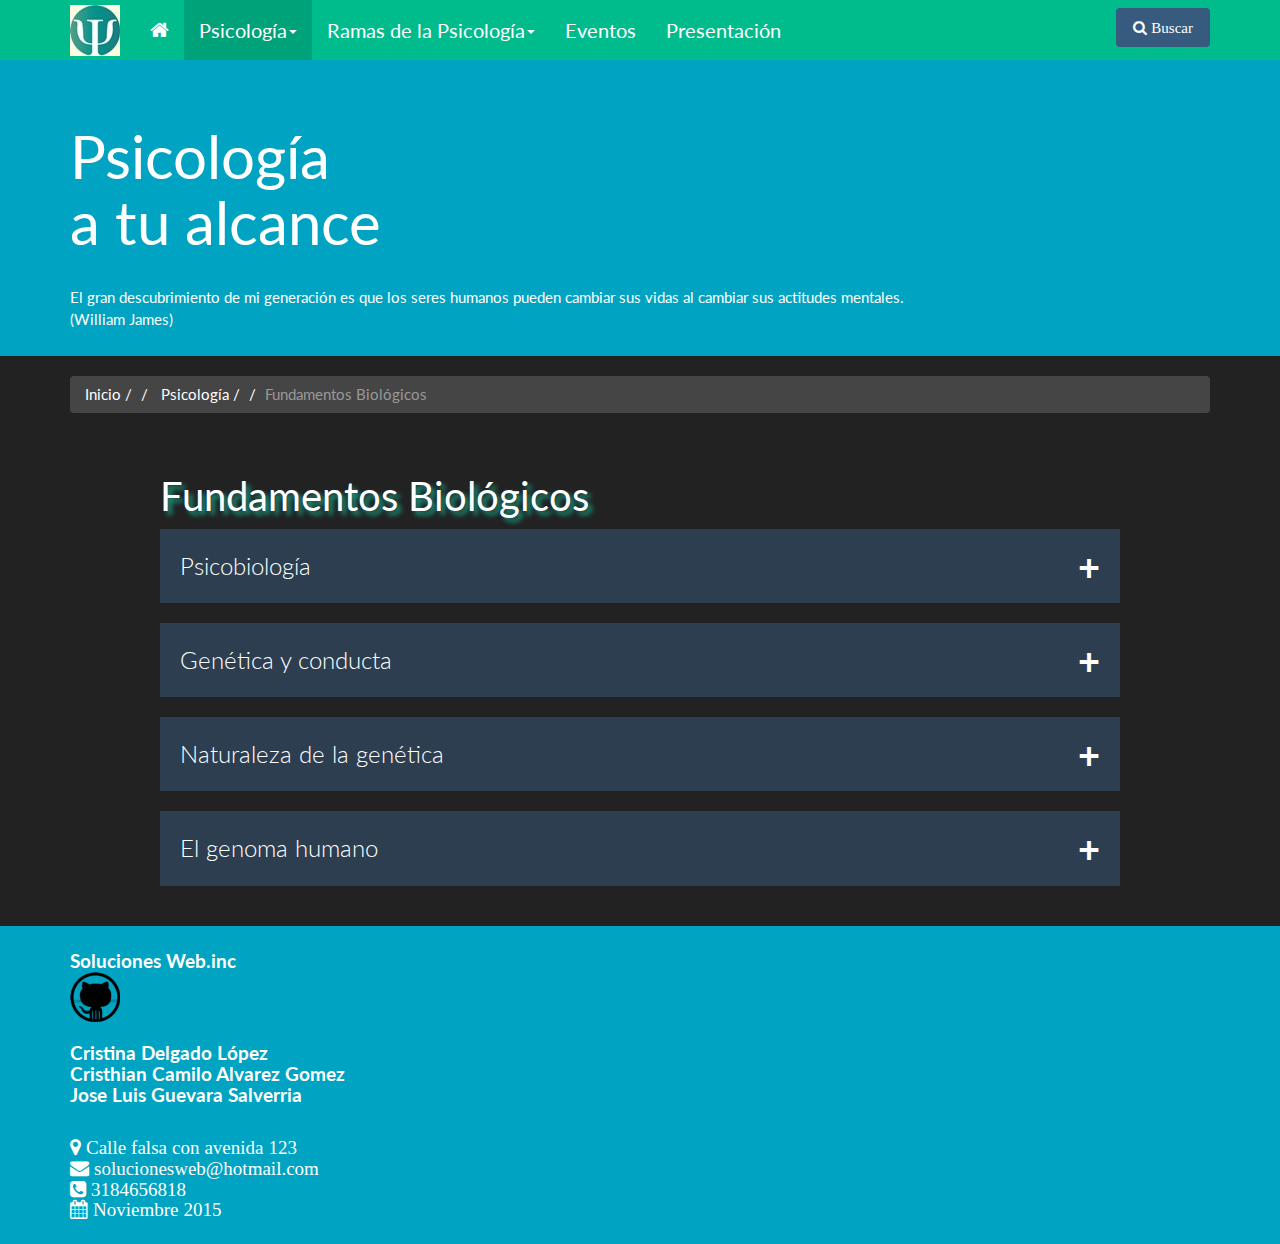
==== commit 2bc84c30: "gifs imagenes, contenido" ====
--- a/vistas/Psicologia/Biologicos.html
+++ b/vistas/Psicologia/Biologicos.html
@@ -154,11 +154,59 @@
              <h1>Fundamentos Biológicos</h1>
 
            <div class="accordion-container">
-               <a href="#" class="accordion-titulo">Biológicos<span class="toggle-icon"></span></a>
-               <div class="accordion-content">
-                  <img src="http://www.falconmasters.com/elementos-web/acordeon-desplegable-html-css-javascript/" alt=""/>
-                  <p style="text-align: justify;">
-
+               <a href="#" class="accordion-titulo">Psicobiología<span class="toggle-icon"></span></a>
+               <div class="accordion-content">
+                  <img src="../../imagenes/caras.jpg" alt=""/>
+                  <p style="text-align: justify;">
+                  	 Ciencia que estudia los fundamentos biológicos de la conducta, cómo se organiza el sistema nervioso y cuáles son sus funciones. Y su relación con el comportamiento. Gall. Frenología. SXX. Eric Kander. Cerebro: mecanismo coordinador del sistema nervioso. Estructura que controla el mundo que nos rodea, recuerda, aprende y organiza nuestro comportamiento. Funciona en armonía con el sistema endocrino, constituído por glándulas que regulan la conducta mediante hormonas.
+                    
+                   </p>
+               </div>  
+           </div>    
+
+           <div class="accordion-container">
+               <a href="#" class="accordion-titulo">Genética y conducta<span class="toggle-icon"></span></a>
+               <div class="accordion-content">
+                  <img src="../../imagenes/" alt=""/>
+                  <p style="text-align: justify;">
+                  	Reto de la genética del comportamiento: descifrar las interacciones entre la información genética que fluye del ADN, para completar el desarrollo y la maduración del cerebro y la información experimental producto dela interacción con el mundo exterior que viaja por las células nerviosas.
+
+La conducta no se hereda, lo que se hereda es el ADN. La conducta emerge gradualmente a través del impacto de lso factores ambientales sobre el organismo en desarrollo.
+
+                    
+                   </p>
+               </div>  
+           </div>    
+
+           <div class="accordion-container">
+               <a href="#" class="accordion-titulo">Naturaleza de la genética<span class="toggle-icon"></span></a>
+               <div class="accordion-content">
+                  <img src="../../imagenes/" alt=""/>
+                  <p style="text-align: justify;">
+                  	Herencia. Las células contienen genes que son unidades básicas de la herencia. John Watson y Francis Crack en 1953 descubrieron la estructura de la molécula de ADN. Genes en el núcleo de cada célula del cuerpo y se componen de ADN, que contiene las órdenes de construcción básica de la vida.
+
+Cada célula, 23 pares de cromosomas (mitad padre, mitad madre), estructuras de ADN. 22 pares de cromosomas autonómicos (no sexuales) y el par 23 que determina el sexo: XX, XY.
+
+ADN: molécula en forma de doble hélice, unida por bases químicas: adenina, guanina, timina y citosina. La secuencia de estas bases constituye el código genético.
+
+ADN produce ARN, que da origen a las proteinas, es decir, la materia, que produce el organismo.
+
+La mayor parte de las características son poligénicas. Organismos: conjuntos integrados
+                    
+                   </p>
+               </div>  
+           </div>    
+
+           <div class="accordion-container">
+               <a href="#" class="accordion-titulo">El genoma humano<span class="toggle-icon"></span></a>
+               <div class="accordion-content">
+                  <img src="../../imagenes/" alt=""/>
+                  <p style="text-align: justify;">
+                  	Genoma: Conjunto de cromosomas de un individuo, con sus genes correspondientes. 2001. Lectura completa del genoma humano. Especie humana: 30.000 genes (doble que una mosca).
+
+ADN: Contiene todas las instrucciones para hacer todos los organismos.
+
+El código genético es universal. La mayor parte del ADN no tiene función conocida (sólo un 5% la tiene). Células somáticas/células germinales.
                     
                    </p>
                </div>  
--- a/css/estilo.css
+++ b/css/estilo.css
@@ -142,4 +142,151 @@
         padding: 10px 0;
 
     }
+}
+
+/*modal para  galeria imagenes */
+
+#portfolio .portfolio-item {
+    right: 0;
+    margin: 0 0 15px;
+}
+
+#portfolio .portfolio-item .portfolio-link {
+    display: block;
+    position: relative;
+    margin: 0 auto;
+    max-width: 400px;
+}
+
+#portfolio .portfolio-item .portfolio-link .caption {
+    position: absolute;
+    width: 100%;
+    height: 100%;
+    opacity: 0;
+    background: rgba(24,188,156,.9);
+    -webkit-transition: all ease .5s;
+    -moz-transition: all ease .5s;
+    transition: all ease .5s;
+}
+
+#portfolio .portfolio-item .portfolio-link .caption:hover {
+    opacity: 1;
+}
+
+#portfolio .portfolio-item .portfolio-link .caption .caption-content {
+    position: absolute;
+    top: 50%;
+    width: 100%;
+    height: 20px;
+    margin-top: -12px;
+    text-align: center;
+    font-size: 20px;
+    color: #fff;
+}
+
+#portfolio .portfolio-item .portfolio-link .caption .caption-content i {
+    margin-top: -12px;
+}
+
+#portfolio .portfolio-item .portfolio-link .caption .caption-content h3,
+#portfolio .portfolio-item .portfolio-link .caption .caption-content h4 {
+    margin: 0;
+}
+
+#portfolio * {
+    z-index: 2;
+}
+
+@media(min-width:767px) {
+    #portfolio .portfolio-item {
+        margin: 0 0 30px;
+    }
+}
+
+/*boton*/
+
+
+
+.btn-outline {
+    margin-top: 15px;
+    border: solid 2px #fff;
+    font-size: 20px;
+    color: #fff;
+    background: 0 0;
+    transition: all .3s ease-in-out;
+}
+
+.btn-outline:hover,
+.btn-outline:focus,
+.btn-outline:active,
+.btn-outline.active {
+    border: solid 2px #fff;
+    color: #18bc9c;
+    background: #fff;
+}
+
+/*modal */
+
+.portfolio-modal .modal-content {
+    padding: 100px 0;
+    min-height: 100%;
+    border: 0;
+    border-radius: 0;
+    text-align: center;
+    background-clip: border-box;
+    -webkit-box-shadow: none;
+    box-shadow: none;
+}
+
+.portfolio-modal .modal-content h2 {
+    margin: 0;
+    font-size: 3em;
+}
+
+.portfolio-modal .modal-content img {
+    margin-bottom: 30px;
+}
+
+.portfolio-modal .modal-content .item-details {
+    margin: 30px 0;
+}
+
+.portfolio-modal .close-modal {
+    position: absolute;
+    top: 25px;
+    right: 25px;
+    width: 75px;
+    height: 75px;
+    background-color: transparent;
+    cursor: pointer;
+}
+
+.portfolio-modal .close-modal:hover {
+    opacity: .3;
+}
+
+.portfolio-modal .close-modal .lr {
+    z-index: 1051;
+    width: 5px;
+    height: 75px;
+    margin-left: 35px;
+    background-color: #4BA5FF;
+    -webkit-transform: rotate(45deg);
+    -ms-transform: rotate(45deg);
+    transform: rotate(45deg);
+}
+
+.portfolio-modal .close-modal .lr .rl {
+    z-index: 1052;
+    width: 5px;
+    height: 75px;
+    background-color: #4BA5FF;
+    -webkit-transform: rotate(90deg);
+    -ms-transform: rotate(90deg);
+    transform: rotate(90deg);
+}
+
+.portfolio-modal .modal-backdrop {
+    display: none;
+    opacity: 0;
 }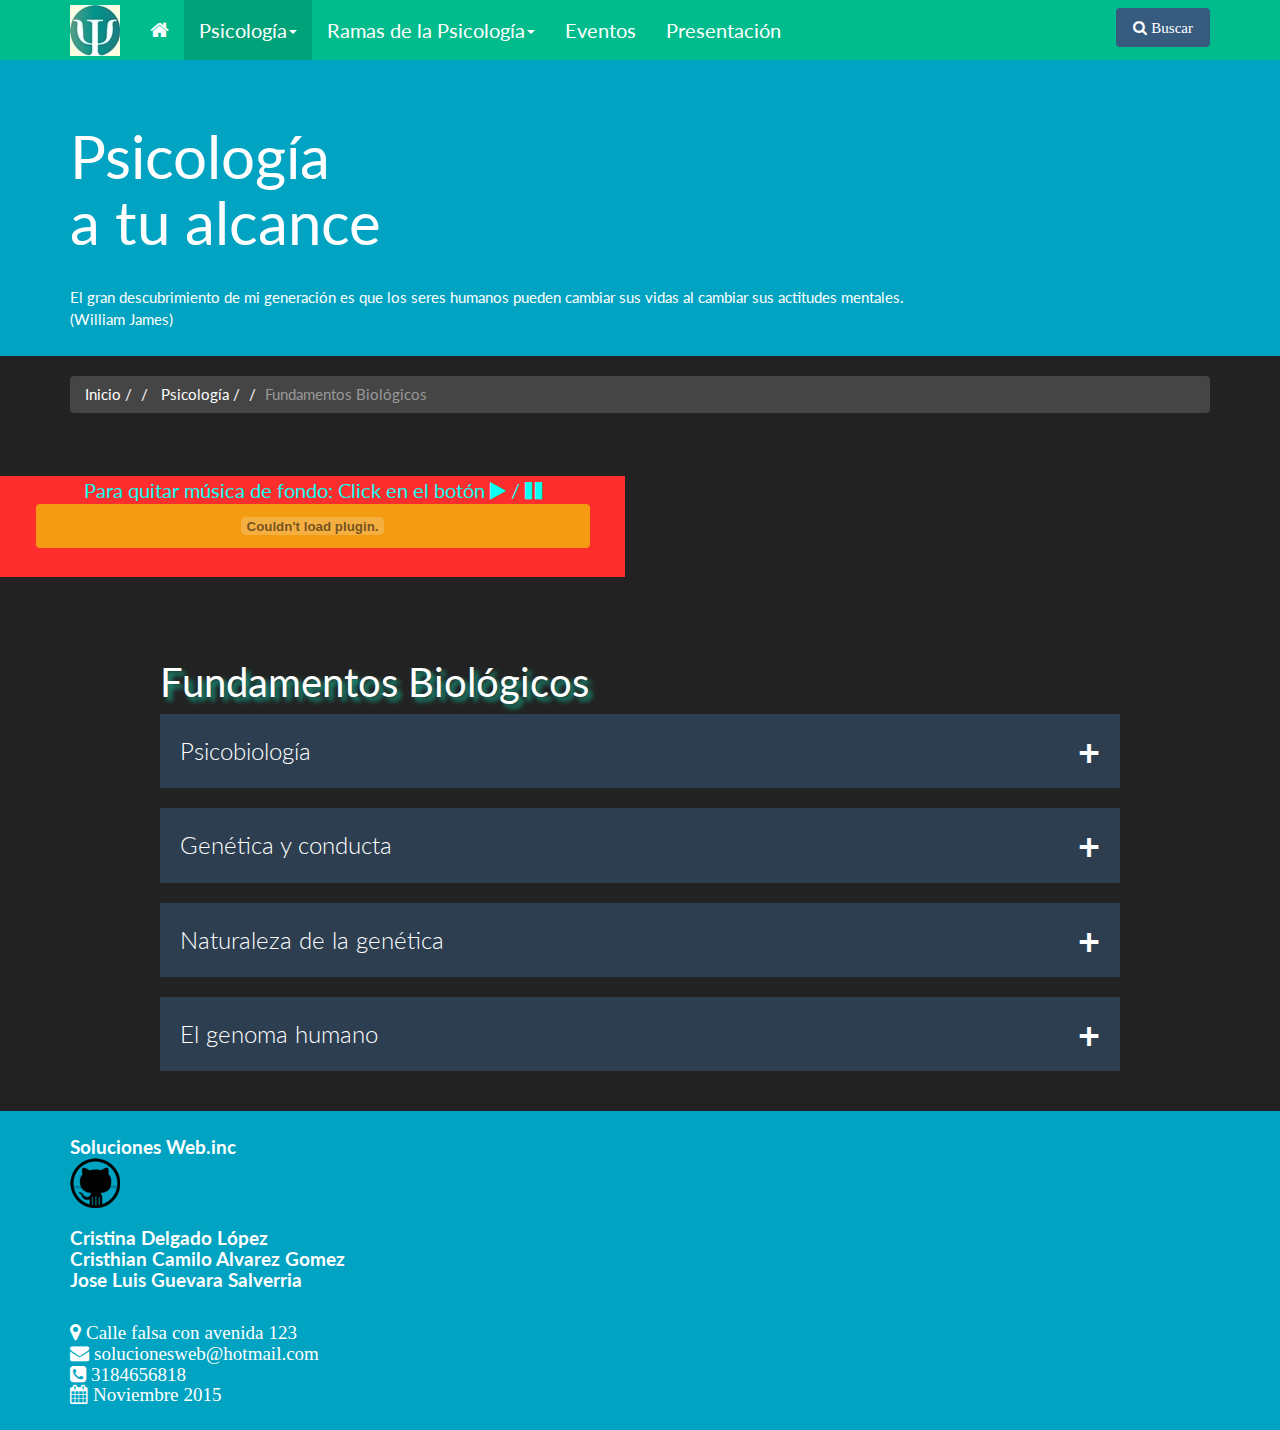
==== commit 02e2cfca: "sonidos" ====
--- a/vistas/Psicologia/Biologicos.html
+++ b/vistas/Psicologia/Biologicos.html
@@ -19,6 +19,7 @@
     <script src="../../js/bootstrap.min.js"></script>
     <script src="../../js/scripts.js"></script>
 
+      <script type="text/javascript" src="../../mediaplayer/swfobject.js"></script>
 
 
 
@@ -149,6 +150,21 @@
                  </div>
 
 
+                 <br>
+   <!--audio de fondo-->
+   <div class="row">
+    <div  class="col-md-6">
+      <section class="seccionSonido" >
+         <div id="player1">Para quitar música de fondo: Click en el botón <i class="fa fa-play">   </i>  /  <i class="fa fa-pause">   </i> </div> 
+         <button type="button" class="btn btn-warning"><embed src="../../mediaplayer/mediaplayer.swf" width="520" height="20" allowfullscreen="true" flashvars="&file=../../mediaplayer/audios/musica_fondo.mp3&height=20&width=520&autostart=false" />   </button>
+         <br/><br/>
+         </section>
+        </div>
+     </div>
+     <br>
+     <br>
+
+
 			
                  <div id="container-main">
              <h1>Fundamentos Biológicos</h1>
@@ -156,9 +172,22 @@
            <div class="accordion-container">
                <a href="#" class="accordion-titulo">Psicobiología<span class="toggle-icon"></span></a>
                <div class="accordion-content">
-                  <img src="../../imagenes/caras.jpg" alt=""/>
-                  <p style="text-align: justify;">
-                  	 Ciencia que estudia los fundamentos biológicos de la conducta, cómo se organiza el sistema nervioso y cuáles son sus funciones. Y su relación con el comportamiento. Gall. Frenología. SXX. Eric Kander. Cerebro: mecanismo coordinador del sistema nervioso. Estructura que controla el mundo que nos rodea, recuerda, aprende y organiza nuestro comportamiento. Funciona en armonía con el sistema endocrino, constituído por glándulas que regulan la conducta mediante hormonas.
+                  <img src="../../imagenes/piaget.gif" alt=""/>
+                  <p style="text-align: justify;">
+                  	 La psicobiología o biopsicología, también conocida como neurología del comportamiento, es la aplicación de los principios de la biología al estudio del comportamiento de los animales, incluidos los humanos. Considera que los animales capaces de percibir y aprender son: a) los mamíferos (incluyendo el ser humano) y b) las aves; se considera predominantemente una ciencia biológica y secundariamente una ciencia social, y se basa en el materialismo como filosofía (Bunge y Ardila, 2002; Gadenne, 20062 ).
+                     <br>
+                     La psicobiología adopta íntegramente la visión científica del mundo, que sostiene que los procesos mentales son procesos cerebrales. Utiliza la matemática y la biología, en particular la neurociencia, y por lo tanto la química y la física. Dentro de los enfoques científicos de la psicología (el mentalismo, el Conductismo, el psicobiológico), se considera a la psicobiología como el enfoque más firmemente implantado en el sistema del conocimiento científico.
+                     <br>
+                     La problemática de la psicobiología está formada por los hechos conductuales y mentales (procesos cerebrales):
+
+<br>
+<br>--Incluye las problemáticas del conductismo y gran parte del mentalismo.
+<br>--Ignora problemas del mentalismo como a dónde va la mente durante el sueño, el coma o la muerte.
+<br>--Agrega problemas de la biología evolutiva y del desarrollo, que ignoraba el mentalismo.
+<br>--Se pregunta en qué estado del desarrollo individual comienza la conciencia.
+<br>--Plantea problemas concernientes a la lateralización cerebral, el lenguaje y la racionalidad.
+<br><br>
+Los objetivos de la psicobiología incorpora los objetivos del conductismo y va más allá. La psicobiología no se limita a describir la conducta, sino que la intenta explicar en términos neurobiológicos. El fin último de la psicobiología es la construcción de teorías tanto generales como específicas, capaces de explicar y predecir hechos conductuales y mentales en términos biológicos.
                     
                    </p>
                </div>  
@@ -167,10 +196,12 @@
            <div class="accordion-container">
                <a href="#" class="accordion-titulo">Genética y conducta<span class="toggle-icon"></span></a>
                <div class="accordion-content">
-                  <img src="../../imagenes/" alt=""/>
-                  <p style="text-align: justify;">
-                  	Reto de la genética del comportamiento: descifrar las interacciones entre la información genética que fluye del ADN, para completar el desarrollo y la maduración del cerebro y la información experimental producto dela interacción con el mundo exterior que viaja por las células nerviosas.
-
+                  <img src="../../imagenes/nooo.jpg" alt=""/>
+                  <p style="text-align: justify;">
+                    Genética de la conducta: Es el estudio de la influencia que tiene la estructura genética inherente a un organismo en la determinación de sus rasgos, talentos o predisposiciones.
+                    <br>
+                  	Reto de la genética de la conducta: descifrar las interacciones entre la información genética que fluye del ADN, para completar el desarrollo y la maduración del cerebro y la información experimental producto dela interacción con el mundo exterior que viaja por las células nerviosas.
+<br>
 La conducta no se hereda, lo que se hereda es el ADN. La conducta emerge gradualmente a través del impacto de lso factores ambientales sobre el organismo en desarrollo.
 
                     
@@ -181,17 +212,17 @@
            <div class="accordion-container">
                <a href="#" class="accordion-titulo">Naturaleza de la genética<span class="toggle-icon"></span></a>
                <div class="accordion-content">
-                  <img src="../../imagenes/" alt=""/>
+                 <img src="../../imagenes/genetica.jpg" alt=""/>
                   <p style="text-align: justify;">
                   	Herencia. Las células contienen genes que son unidades básicas de la herencia. John Watson y Francis Crack en 1953 descubrieron la estructura de la molécula de ADN. Genes en el núcleo de cada célula del cuerpo y se componen de ADN, que contiene las órdenes de construcción básica de la vida.
 
 Cada célula, 23 pares de cromosomas (mitad padre, mitad madre), estructuras de ADN. 22 pares de cromosomas autonómicos (no sexuales) y el par 23 que determina el sexo: XX, XY.
-
+<br>
 ADN: molécula en forma de doble hélice, unida por bases químicas: adenina, guanina, timina y citosina. La secuencia de estas bases constituye el código genético.
-
+<br>
 ADN produce ARN, que da origen a las proteinas, es decir, la materia, que produce el organismo.
-
-La mayor parte de las características son poligénicas. Organismos: conjuntos integrados
+<br>
+La mayor parte de las características son poligénicas. Organismos: conjuntos integrados.
                     
                    </p>
                </div>  
@@ -200,7 +231,7 @@
            <div class="accordion-container">
                <a href="#" class="accordion-titulo">El genoma humano<span class="toggle-icon"></span></a>
                <div class="accordion-content">
-                  <img src="../../imagenes/" alt=""/>
+                  <img src="../../imagenes/dna.jpg" alt=""/>
                   <p style="text-align: justify;">
                   	Genoma: Conjunto de cromosomas de un individuo, con sus genes correspondientes. 2001. Lectura completa del genoma humano. Especie humana: 30.000 genes (doble que una mosca).
 
--- a/css/estilo.css
+++ b/css/estilo.css
@@ -31,6 +31,16 @@
 .titulo-blog{
 
 	font-size: 60px;
+}
+
+/*audio de fondo*/
+.seccionSonido{
+    background:#FE2E2E;
+    font-size: 20px;
+    text-align: center;
+    text-decoration: none;
+    color: #0DFFF3;
+
 }
 
 /*post*/
@@ -120,6 +130,8 @@
     display: none;
     padding: 20px;
     overflow: auto;
+    text-align: justify;
+
 }
 
 .accordion-content p{
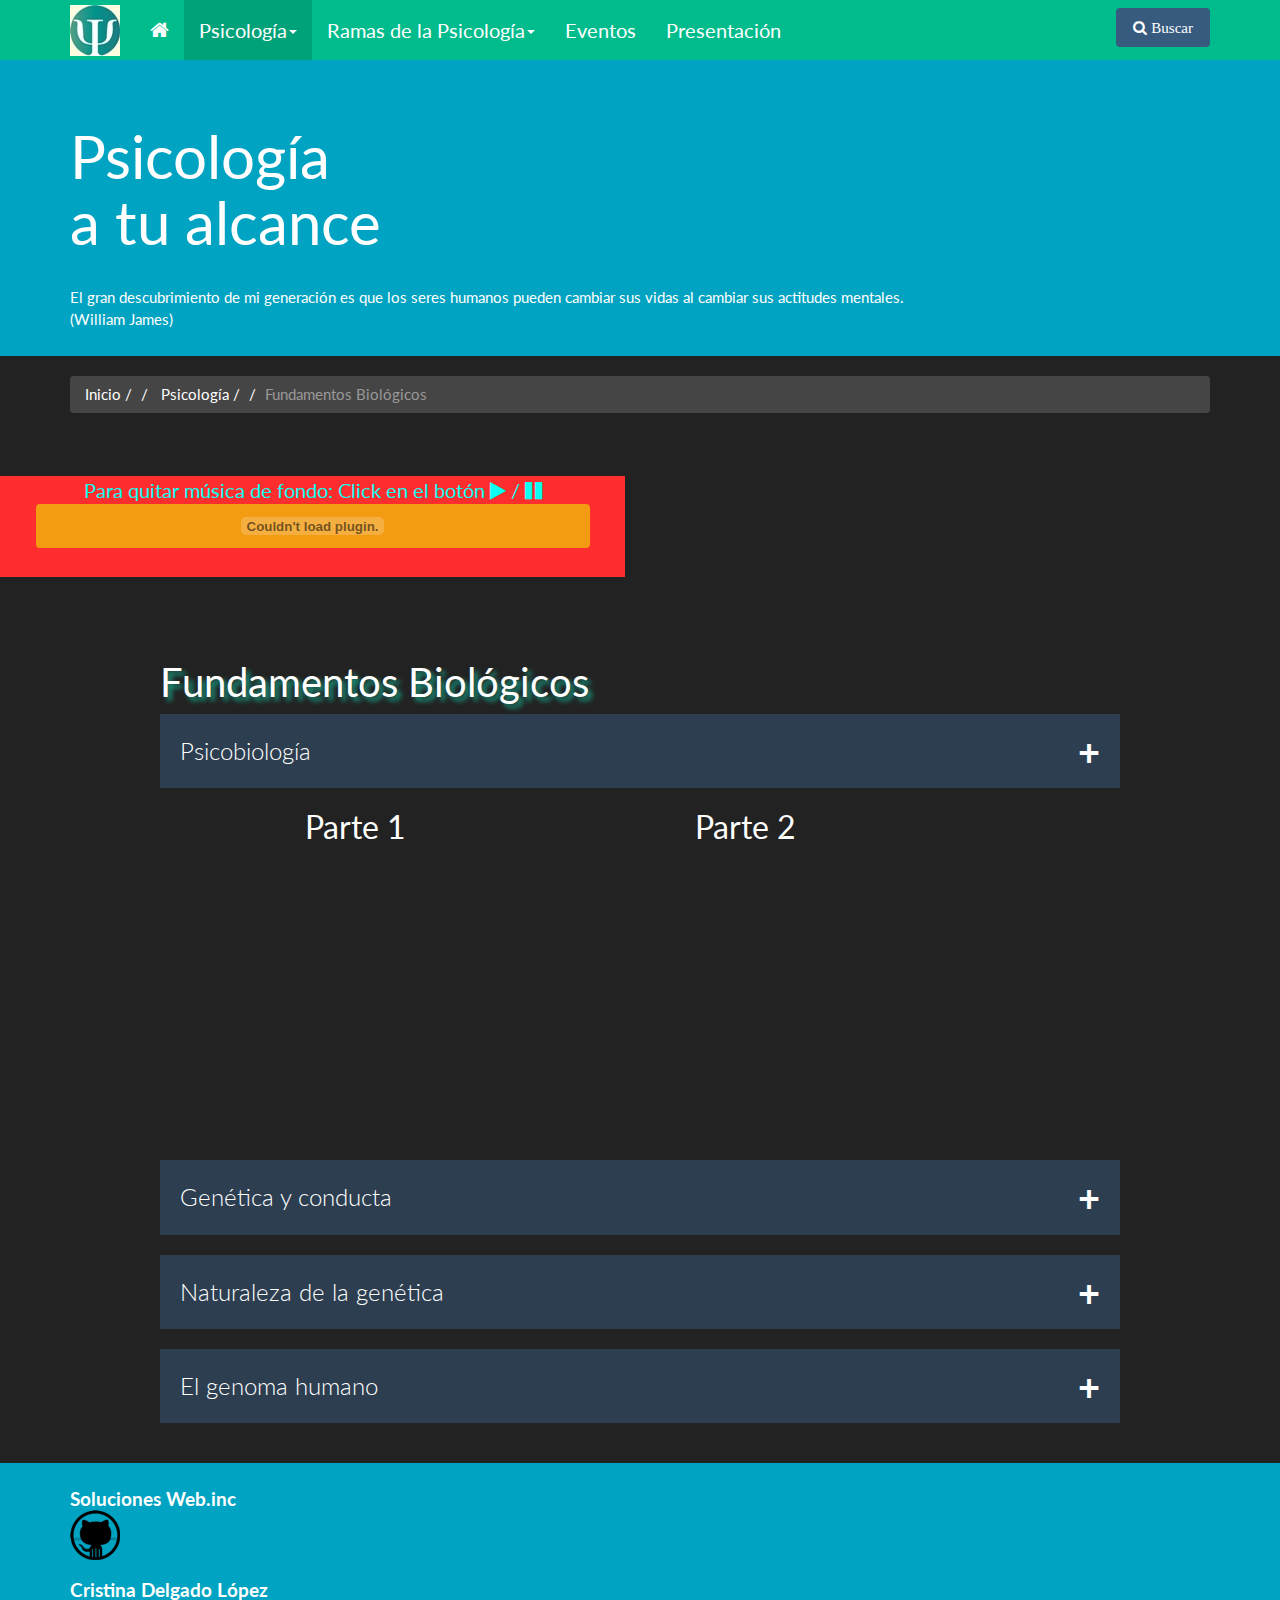
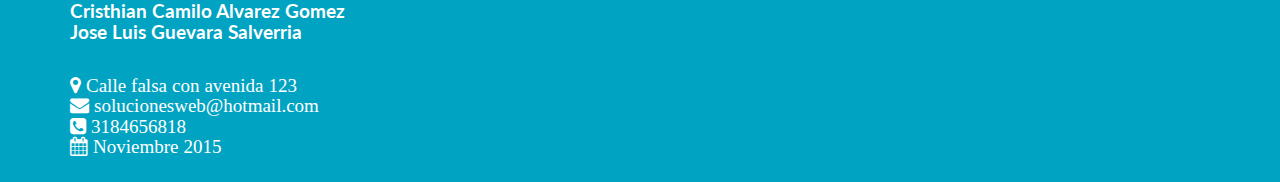
==== commit 43e0cb46: "videos bio" ====
--- a/vistas/Psicologia/Biologicos.html
+++ b/vistas/Psicologia/Biologicos.html
@@ -191,6 +191,30 @@
                     
                    </p>
                </div>  
+
+               
+               <section class="container">
+                <div class="row">
+                  <div  class="post col-md-4">
+                    <h2 style="text-align: center;">Parte 1</h2>
+         
+          
+                        <div class="embed-responsive embed-responsive-16by9">
+                          <iframe class="embed-responsive-item" src="https://www.youtube.com/embed/Id4QaS_Y1Xs">            
+                          </iframe>
+                          </div>
+                       </div> 
+                       <div  class="post col-md-4">
+                    <h2 style="text-align: center;">Parte 2</h2>
+                        <div class="embed-responsive embed-responsive-16by9">
+                          <iframe class="embed-responsive-item" src="https://www.youtube.com/embed/iUzezb0DXrc">            
+                          </iframe>
+                          </div>
+                       </div>
+                      </div> 
+                   <br>
+                   <br>
+             </section>
            </div>    
 
            <div class="accordion-container">
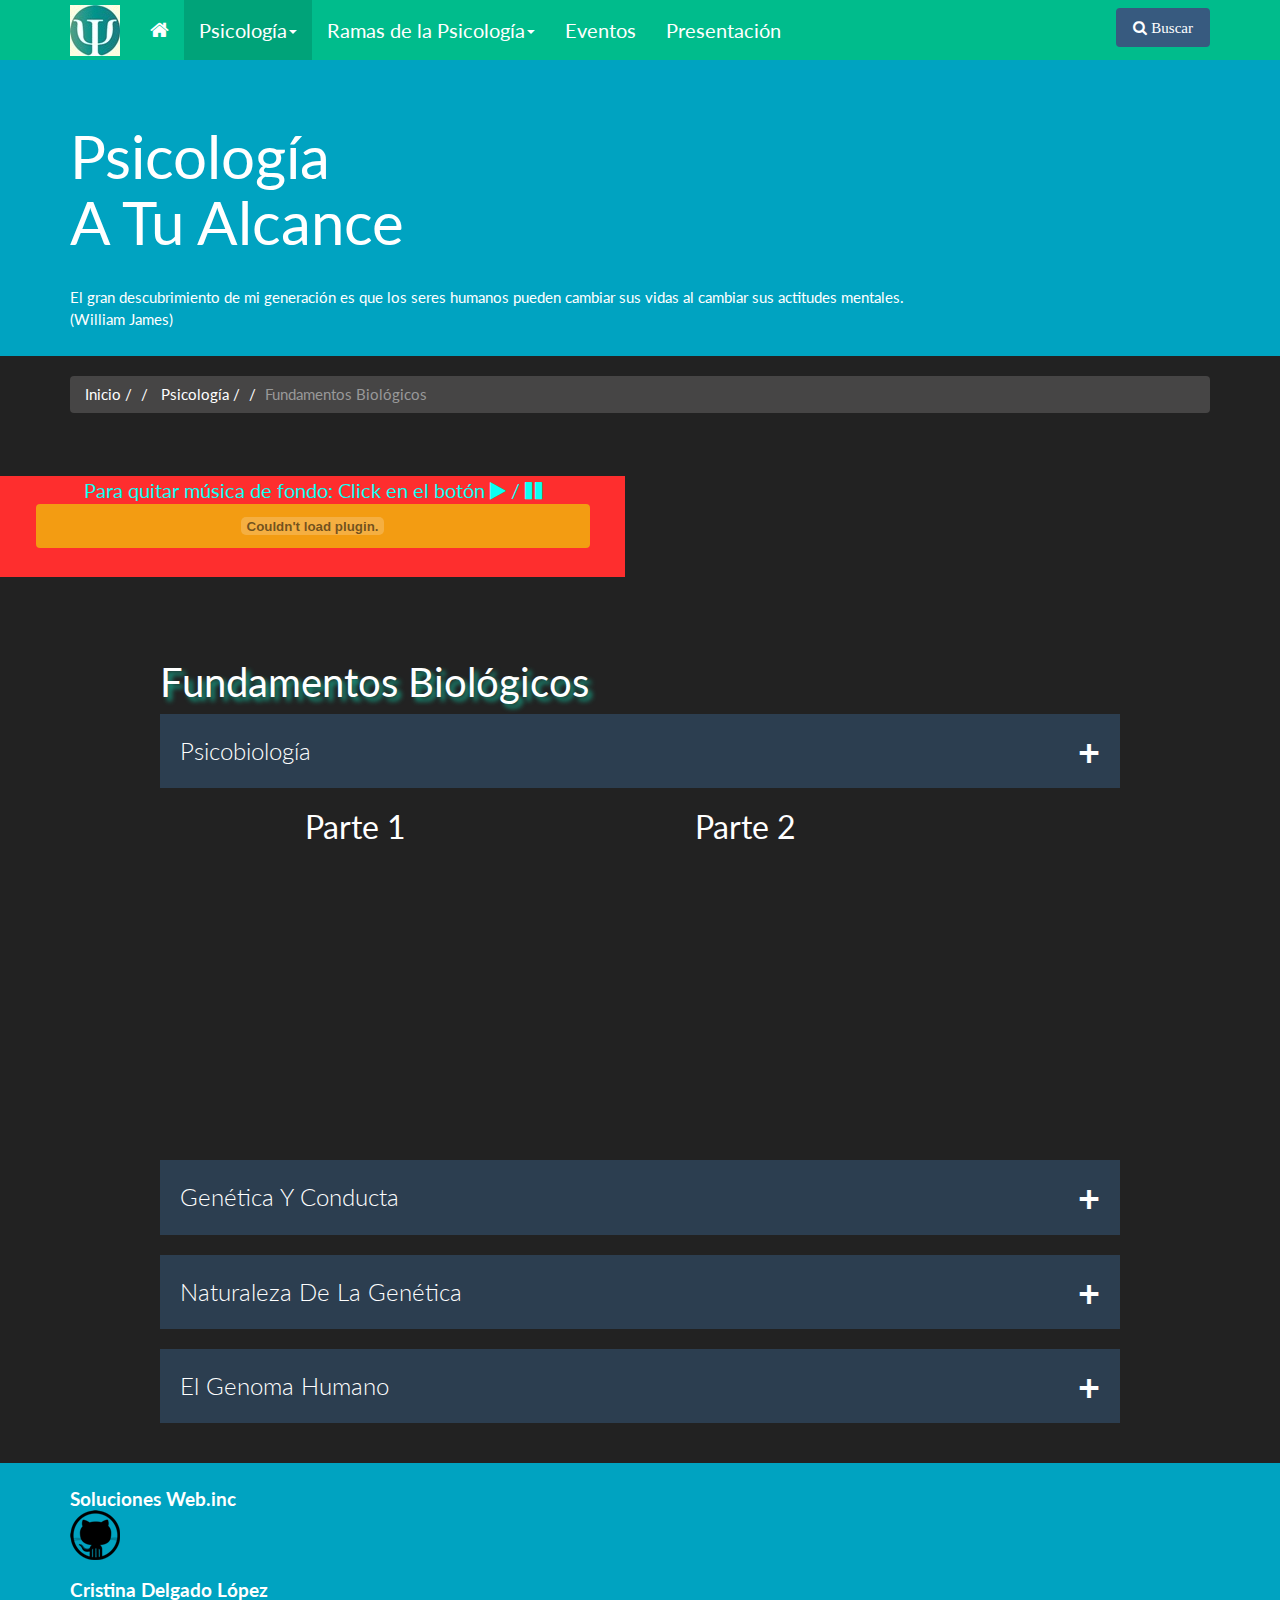
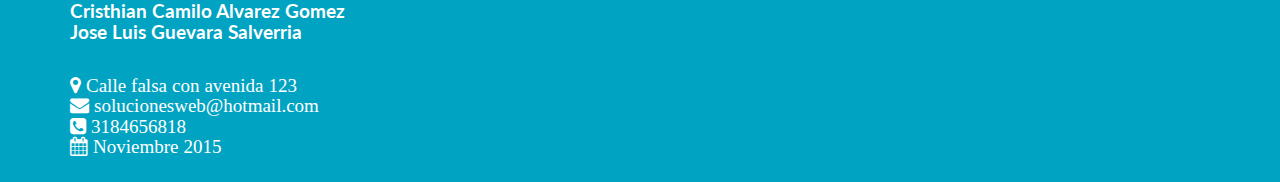
==== commit 614e419b: "Ñ" ====
--- a/vistas/Psicologia/Biologicos.html
+++ b/vistas/Psicologia/Biologicos.html
@@ -119,7 +119,7 @@
         
 				<h1 class="titulo-blog"><br>
 					Psicología 
-					<br>a tu alcance
+					<br>A Tu Alcance
 				</h1>
 				<p>
 					<br>
@@ -218,7 +218,7 @@
            </div>    
 
            <div class="accordion-container">
-               <a href="#" class="accordion-titulo">Genética y conducta<span class="toggle-icon"></span></a>
+               <a href="#" class="accordion-titulo">Genética Y Conducta<span class="toggle-icon"></span></a>
                <div class="accordion-content">
                   <img src="../../imagenes/nooo.jpg" alt=""/>
                   <p style="text-align: justify;">
@@ -234,7 +234,7 @@
            </div>    
 
            <div class="accordion-container">
-               <a href="#" class="accordion-titulo">Naturaleza de la genética<span class="toggle-icon"></span></a>
+               <a href="#" class="accordion-titulo">Naturaleza De La Genética<span class="toggle-icon"></span></a>
                <div class="accordion-content">
                  <img src="../../imagenes/genetica.jpg" alt=""/>
                   <p style="text-align: justify;">
@@ -253,7 +253,7 @@
            </div>    
 
            <div class="accordion-container">
-               <a href="#" class="accordion-titulo">El genoma humano<span class="toggle-icon"></span></a>
+               <a href="#" class="accordion-titulo">El Genoma Humano<span class="toggle-icon"></span></a>
                <div class="accordion-content">
                   <img src="../../imagenes/dna.jpg" alt=""/>
                   <p style="text-align: justify;">
